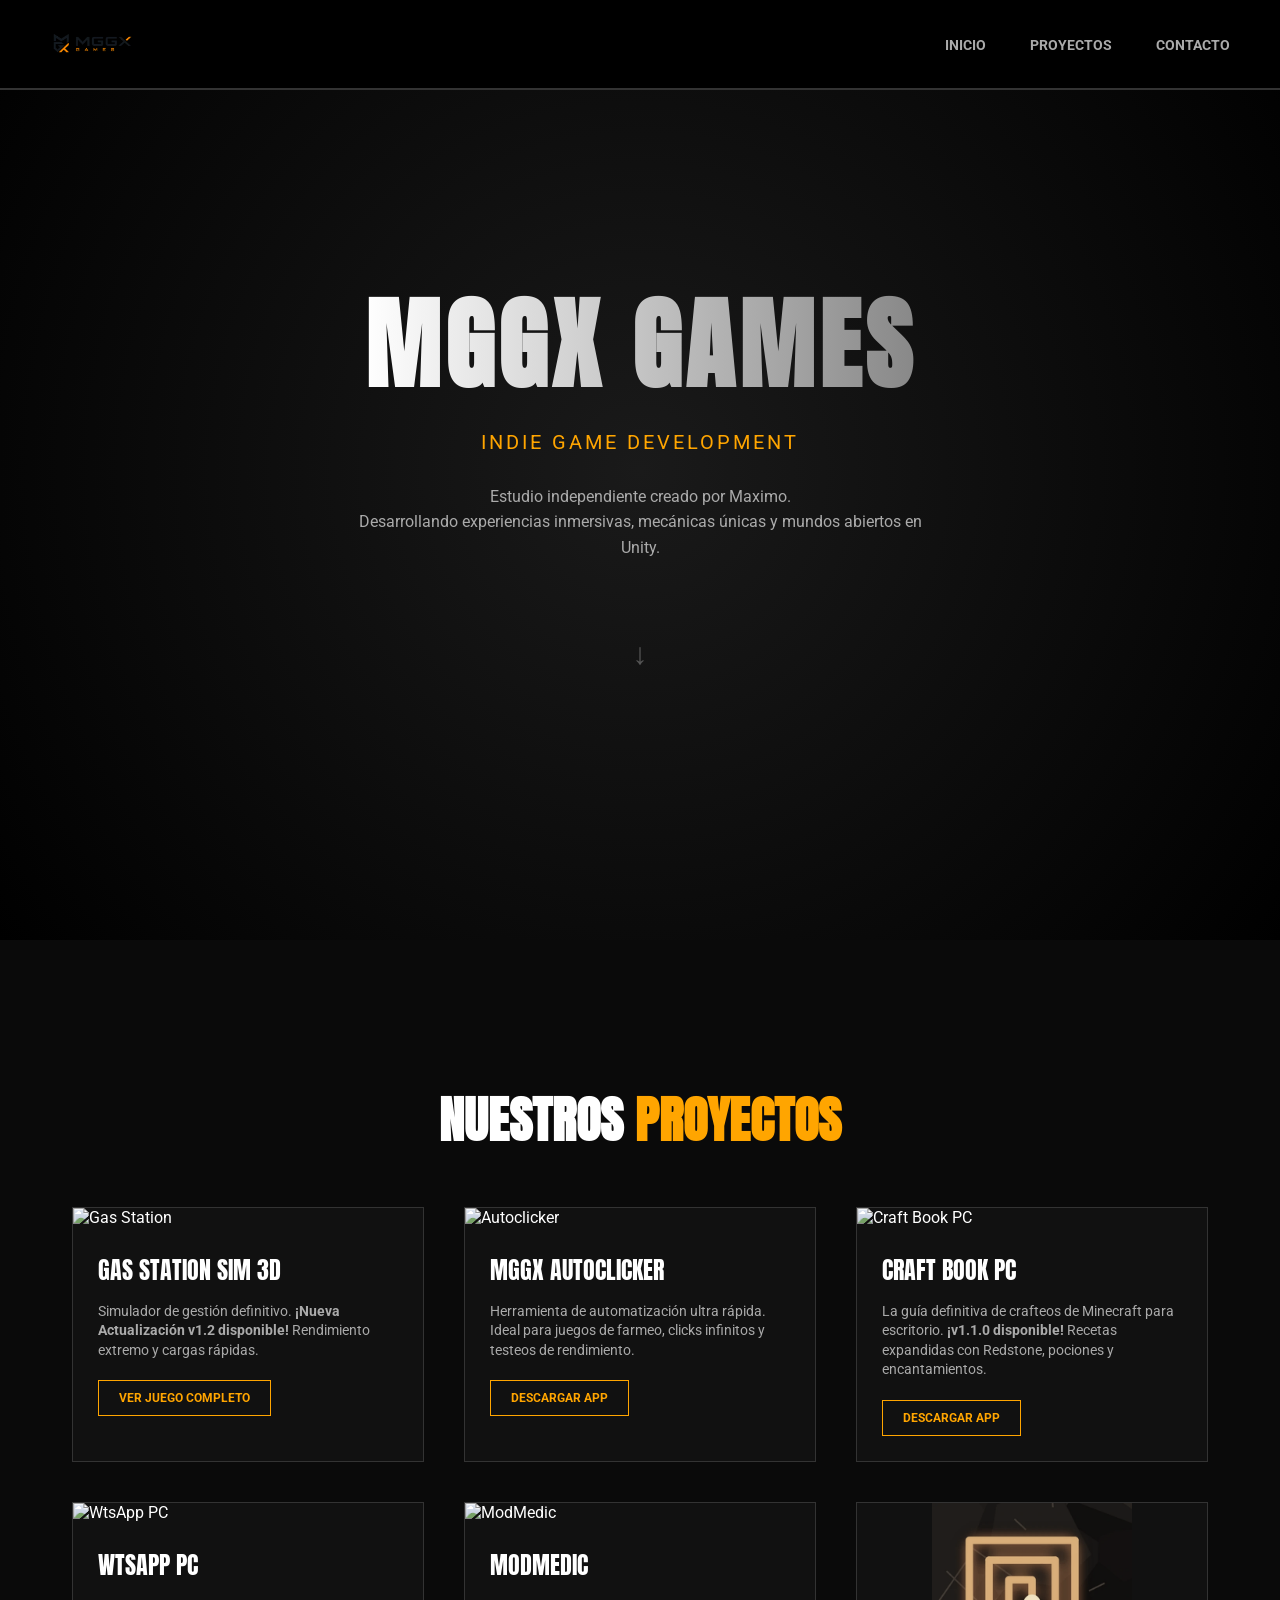
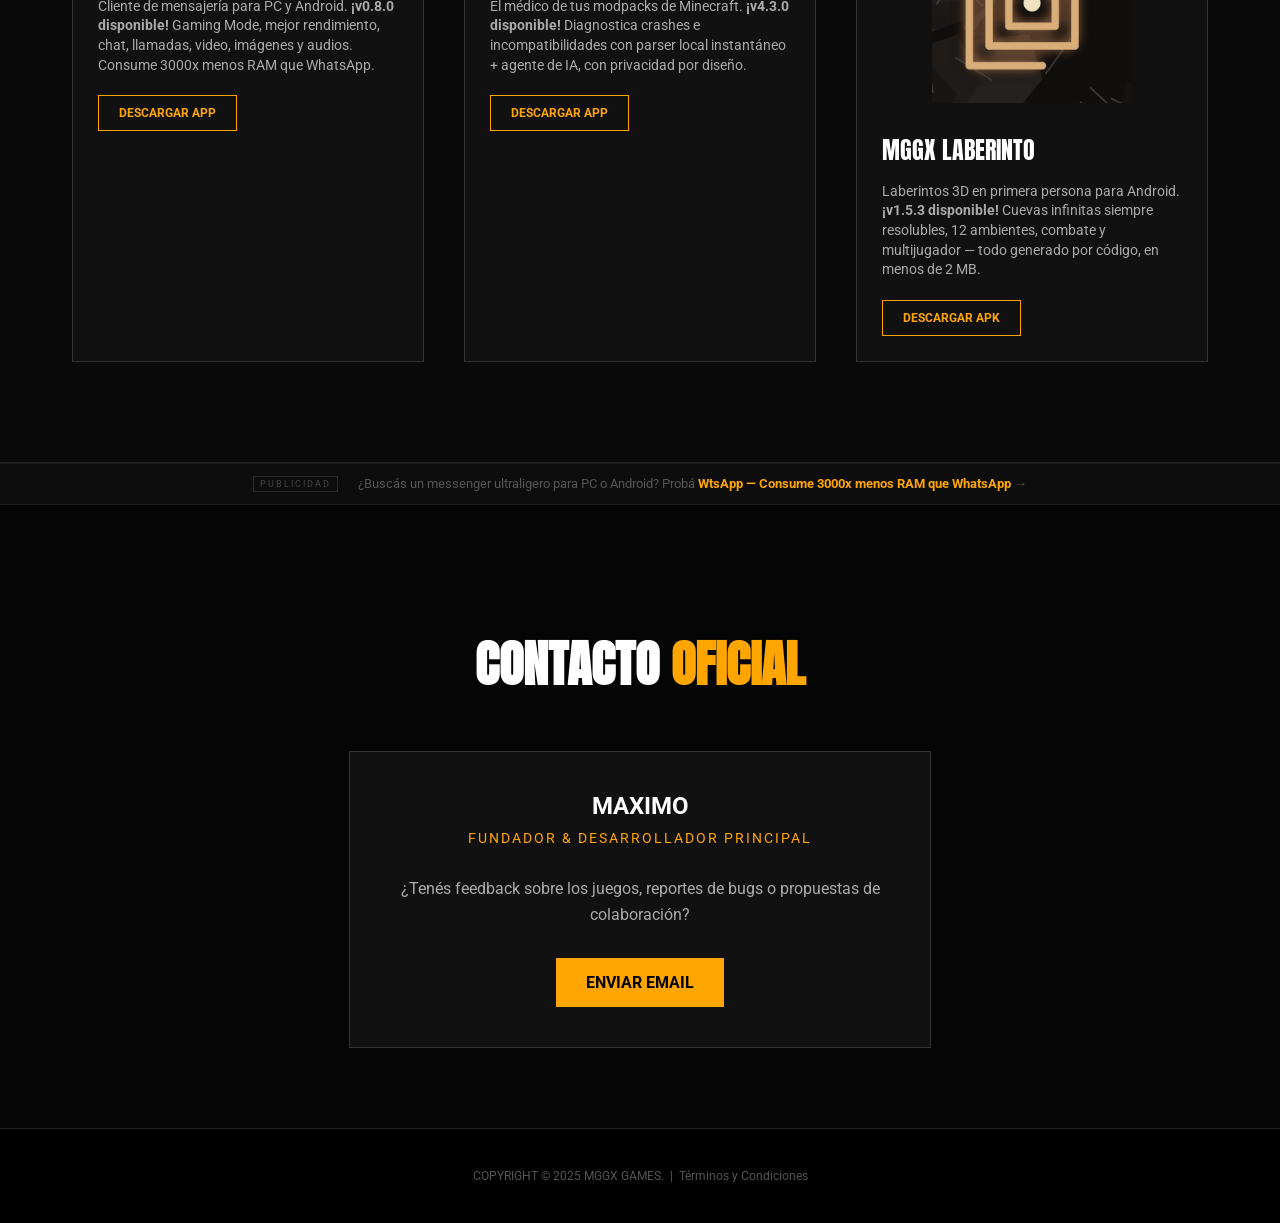
==== index.html @ ca015979 "Add MGGX Laberinto product page and fix the mobile particle cloud shape Two things, both asked for d" ====
<!DOCTYPE html>
<html lang="es">
<head>
    <meta charset="UTF-8">
    <meta name="viewport" content="width=device-width, initial-scale=1.0">
    <title>MGGX Games - Official Site</title>
    <meta name="description" content="MGGX Games: estudio indie que desarrolla Gas Station Simulator 3D, WtsApp PC, Craft Book PC, MGGX Autoclicker y ModMedic. Descargá nuestros proyectos gratis.">
    <link rel="canonical" href="https://mggx-games.xyz/">
    <meta property="og:type" content="website">
    <meta property="og:title" content="MGGX Games - Official Site">
    <meta property="og:description" content="MGGX Games: estudio indie que desarrolla Gas Station Simulator 3D, WtsApp PC, Craft Book PC, MGGX Autoclicker y ModMedic. Descargá nuestros proyectos gratis.">
    <meta property="og:url" content="https://mggx-games.xyz/">
    <meta property="og:image" content="https://mggx-games.xyz/fondo.jpg">
    <meta name="twitter:card" content="summary_large_image">
    <meta name="twitter:title" content="MGGX Games - Official Site">
    <meta name="twitter:description" content="MGGX Games: estudio indie que desarrolla Gas Station Simulator 3D, WtsApp PC, Craft Book PC, MGGX Autoclicker y ModMedic. Descargá nuestros proyectos gratis.">
    <meta name="twitter:image" content="https://mggx-games.xyz/fondo.jpg">
    <link rel="preconnect" href="https://fonts.googleapis.com">
    <link rel="preconnect" href="https://fonts.gstatic.com" crossorigin>
    <link rel="stylesheet" href="https://fonts.googleapis.com/css2?family=Anton&family=Roboto:wght@300;400;700&display=swap">
    <link rel="icon" type="image/png" href="favicon.png">
    <script async src="https://pagead2.googlesyndication.com/pagead/js/adsbygoogle.js?client=ca-pub-1616443796697385" crossorigin="anonymous"></script>
    <style>
        /* ESTILOS GENERALES */
        body, html { margin: 0; padding: 0; font-family: 'Roboto', sans-serif; background-color: #050505; color: white; scroll-behavior: smooth; }

        /* NAVBAR */
        .navbar { display: flex; justify-content: space-between; align-items: center; padding: 20px 50px; background: rgba(0, 0, 0, 0.95); position: fixed; width: 100%; top: 0; z-index: 1000; box-sizing: border-box; border-bottom: 2px solid #333; }
        .logo { font-family: 'Anton', sans-serif; font-size: 28px; letter-spacing: 2px; text-transform: uppercase; cursor: pointer; text-decoration: none; color: white; }
        .logo span { color: #FFA500; }
        .menu { margin-left: auto; }
        .menu a { color: #aaa; text-decoration: none; margin-left: 40px; font-weight: 700; font-size: 14px; text-transform: uppercase; transition: 0.3s; }
        .menu a:hover { color: #FFA500; }

        /* INTRO */
        .intro-section { height: 100vh; display: flex; flex-direction: column; align-items: center; justify-content: center; background: radial-gradient(circle, #1a1a1a 0%, #000000 100%); text-align: center; padding: 20px; position: relative; }
        #particle-canvas { position: absolute; top: 0; left: 0; width: 100%; height: 100%; z-index: 0; pointer-events: none; }
        .intro-section > *:not(#particle-canvas) { position: relative; z-index: 1; }
        /* clamp() en vez de un único breakpoint: escala de forma continua
           con el ancho real del viewport en vez de saltar en un solo
           punto fijo (768px), cubriendo también celulares muy angostos
           que antes no tenían ningún ajuste propio. */
        .mggx-title { font-family: 'Anton', sans-serif; font-size: clamp(40px, 12vw, 100px); margin: 0; background: linear-gradient(to right, #fff, #888); -webkit-background-clip: text; -webkit-text-fill-color: transparent; letter-spacing: clamp(1px, 0.6vw, 5px); overflow-wrap: break-word; }
        .mggx-subtitle { font-size: 20px; color: #FFA500; margin-top: 10px; letter-spacing: 3px; text-transform: uppercase; }
        .mggx-desc { max-width: 600px; margin-top: 30px; color: #aaa; line-height: 1.6; font-size: 16px; }
        .scroll-down { margin-top: 60px; font-size: 30px; animation: bounce 2s infinite; color: #555; cursor: pointer; text-decoration: none; display: inline-block; }
        @keyframes bounce { 0%, 20%, 50%, 80%, 100% {transform: translateY(0);} 40% {transform: translateY(-10px);} 60% {transform: translateY(-5px);} }

        /* CATALOGO */
        .games-list-section { padding: 100px 50px; background-color: #0a0a0a; min-height: 60vh; border-bottom: 1px solid #222; }
        /* "PROYECTOS" es una sola palabra sin espacios: a font-size fijo
           no tenía forma de encogerse en un celular angosto y desbordaba
           el ancho de la pantalla (el navegador no puede partir una
           palabra a la mitad salvo que se lo pidas explícitamente).
           clamp() la mantiene siempre dentro del viewport. */
        .section-header { font-family: 'Anton'; font-size: clamp(28px, 8vw, 50px); color: white; margin-bottom: 50px; text-align: center; overflow-wrap: break-word; }
        .section-header span { color: #FFA500; }
        
        .games-grid { display: flex; justify-content: center; flex-wrap: wrap; gap: 40px; }
        .game-card { width: 350px; background: #111; border: 1px solid #333; transition: transform 0.3s, border-color 0.3s; position: relative; overflow: hidden; }
        .game-card:hover { transform: translateY(-10px); border-color: #FFA500; }
        .card-img { width: 100%; height: 200px; object-fit: cover; filter: grayscale(0.5); transition: 0.3s; }
        .game-card:hover .card-img { filter: grayscale(0); }
        .card-content { padding: 25px; text-align: left; }
        .card-title { font-family: 'Anton'; font-size: 24px; margin: 0 0 10px 0; color: white; }
        .card-desc { font-size: 14px; color: #aaa; margin-bottom: 20px; line-height: 1.4; }
        .btn-card { display: inline-block; padding: 10px 20px; background: transparent; border: 1px solid #FFA500; color: #FFA500; font-weight: bold; text-decoration: none; text-transform: uppercase; font-size: 12px; transition: 0.3s; }
        .btn-card:hover { background: #FFA500; color: black; }

        /* CONTACTO */
        .contact-section { padding: 80px 20px; background: #050505; text-align: center; }
        .contact-box { max-width: 500px; margin: 0 auto; background: #111; padding: 40px; border: 1px solid #333; }
        .contact-name { font-size: 24px; font-weight: bold; color: white; margin-bottom: 10px; }
        .contact-role { color: #FFA500; font-size: 14px; text-transform: uppercase; letter-spacing: 2px; margin-bottom: 30px; }
        .contact-btn { background: #FFA500; color: black; padding: 15px 30px; text-decoration: none; font-weight: bold; display: inline-block; text-transform: uppercase; transition: 0.3s; }
        .contact-btn:hover { background: white; }

        footer { padding: 40px; text-align: center; color: #555; font-size: 12px; background: #000; border-top: 1px solid #222;}

        /* AD BANNER */
        .ad-banner { background: #0d0d0d; border-top: 1px solid #1e1e1e; border-bottom: 1px solid #1e1e1e; padding: 12px 50px; display: flex; align-items: center; justify-content: center; gap: 20px; flex-wrap: wrap; }
        .ad-label { font-size: 9px; color: #444; text-transform: uppercase; letter-spacing: 2px; border: 1px solid #2a2a2a; padding: 2px 6px; flex-shrink: 0; }
        .ad-content { font-size: 13px; color: #555; }
        .ad-content a { color: #FFA500; text-decoration: none; font-weight: bold; }
        .ad-content a:hover { color: white; }

        @media (max-width: 768px) { .navbar { padding: 20px; } .menu { display: none; } .ad-banner { padding: 12px 20px; } }
        @media (max-width: 480px) {
            .games-list-section { padding: 70px 20px; }
            .games-grid { gap: 24px; }
            .game-card { width: 100%; max-width: 400px; }
        }
    </style>
    <link rel="stylesheet" href="css/site.css">
</head>
<body>

    <nav class="navbar">
        <a href="#" class="logo" style="display: flex; align-items: center;"><img src="logo.webp" alt="MGGX Games" style="height: 48px; width: auto;"></a>
        <div class="menu">
            <a href="#inicio">Inicio</a>
            <a href="#juegos">Proyectos</a>
            <a href="#contacto">Contacto</a>
        </div>
    </nav>

    <div id="inicio" class="intro-section">
        <canvas id="particle-canvas"></canvas>
        <h1 class="mggx-title">MGGX GAMES</h1>
        <div class="mggx-subtitle">INDIE GAME DEVELOPMENT</div>
        <p class="mggx-desc">
            Estudio independiente creado por Maximo.<br>
            Desarrollando experiencias inmersivas, mecánicas únicas y mundos abiertos en Unity.
        </p>
        <a href="#juegos" class="scroll-down" aria-label="Ir a la sección de proyectos">&#x2193;</a>
    </div>

    <div id="juegos" class="games-list-section">
        <h2 class="section-header">NUESTROS <span>PROYECTOS</span></h2>
        <div class="games-grid">
            
            <div class="game-card">
                <img src="fondo.jpg" alt="Gas Station" class="card-img" loading="lazy" decoding="async">
                <div class="card-content">
                    <div class="card-title">GAS STATION SIM 3D</div>
                    <p class="card-desc">Simulador de gestión definitivo. <strong>¡Nueva Actualización v1.2 disponible!</strong> Rendimiento extremo y cargas rápidas.</p>
                    <a href="gas-station/" class="btn-card">VER JUEGO COMPLETO</a>
                </div>
            </div>

            <div class="game-card">
                <img src="autoclicker.jpg" alt="Autoclicker" class="card-img" loading="lazy" decoding="async">
                <div class="card-content">
                    <div class="card-title">MGGX AUTOCLICKER</div>
                    <p class="card-desc">Herramienta de automatización ultra rápida. Ideal para juegos de farmeo, clicks infinitos y testeos de rendimiento.</p>
                    <a href="autoclicker/" class="btn-card">DESCARGAR APP</a>
                </div>
            </div>

            <div class="game-card">
                <img src="craft-book.png" alt="Craft Book PC" class="card-img" loading="lazy" decoding="async">
                <div class="card-content">
                    <div class="card-title">CRAFT BOOK PC</div>
                    <p class="card-desc">La guía definitiva de crafteos de Minecraft para escritorio. <strong>¡v1.1.0 disponible!</strong> Recetas expandidas con Redstone, pociones y encantamientos.</p>
                    <a href="craft-book/" class="btn-card">DESCARGAR APP</a>
                </div>
            </div>

            <div class="game-card">
                <img src="wtsapp.webp" alt="WtsApp PC" class="card-img" loading="lazy" decoding="async" style="object-fit:contain; background:#111;">
                <div class="card-content">
                    <div class="card-title">WTSAPP PC</div>
                    <p class="card-desc">Cliente de mensajería para PC y Android. <strong>¡v0.8.0 disponible!</strong> Gaming Mode, mejor rendimiento, chat, llamadas, video, imágenes y audios. Consume 3000x menos RAM que WhatsApp.</p>
                    <a href="wtsapp/" class="btn-card">DESCARGAR APP</a>
                </div>
            </div>

            <div class="game-card">
                <img src="modmedic.png" alt="ModMedic" class="card-img" loading="lazy" decoding="async" style="object-fit:contain; background:#111;">
                <div class="card-content">
                    <div class="card-title">MODMEDIC</div>
                    <p class="card-desc">El médico de tus modpacks de Minecraft. <strong>¡v4.3.0 disponible!</strong> Diagnostica crashes e incompatibilidades con parser local instantáneo + agente de IA, con privacidad por diseño.</p>
                    <a href="modmedic/" class="btn-card">DESCARGAR APP</a>
                </div>
            </div>

            <div class="game-card">
                <img src="laberinto.webp" alt="MGGX Laberinto" class="card-img" loading="lazy" decoding="async" style="object-fit:contain; background:#111;">
                <div class="card-content">
                    <div class="card-title">MGGX LABERINTO</div>
                    <p class="card-desc">Laberintos 3D en primera persona para Android. <strong>¡v1.5.3 disponible!</strong> Cuevas infinitas siempre resolubles, 12 ambientes, combate y multijugador — todo generado por código, en menos de 2 MB.</p>
                    <a href="laberinto/" class="btn-card">DESCARGAR APK</a>
                </div>
            </div>

        </div>
    </div>

    <div class="ad-banner">
        <span class="ad-label">Publicidad</span>
        <span class="ad-content">¿Buscás un messenger ultraligero para PC o Android? Probá <a href="wtsapp/">WtsApp — Consume 3000x menos RAM que WhatsApp</a> →</span>
    </div>

    <div id="contacto" class="contact-section">
        <h2 class="section-header">CONTACTO <span>OFICIAL</span></h2>
        <div class="contact-box">
            <div class="contact-name">MAXIMO</div>
            <div class="contact-role">Fundador & Desarrollador Principal</div>
            <p style="color:#aaa; margin-bottom: 30px; line-height: 1.6;">
                ¿Tenés feedback sobre los juegos, reportes de bugs o propuestas de colaboración?
            </p>
            <a href="mailto:soporte@mggx-games.xyz" class="contact-btn">ENVIAR EMAIL</a>
        </div>
    </div>

    <footer>COPYRIGHT © 2025 MGGX GAMES. &nbsp;|&nbsp; <a href="terminos/" style="color:#555; text-decoration:none;">Términos y Condiciones</a></footer>

    <!-- Todo el JS de la página vive en archivos externos: la CSP de
         producción (script-src 'self', sin 'unsafe-inline') bloquea
         cualquier <script> embebido en el HTML, así que un bloque inline
         acá jamás se ejecuta en el sitio publicado. -->
    <script type="module" src="js/home-init.js"></script>
    <script type="module" src="js/motion.js"></script>
    <script type="module" src="js/admin.js"></script>
</body>
</html>
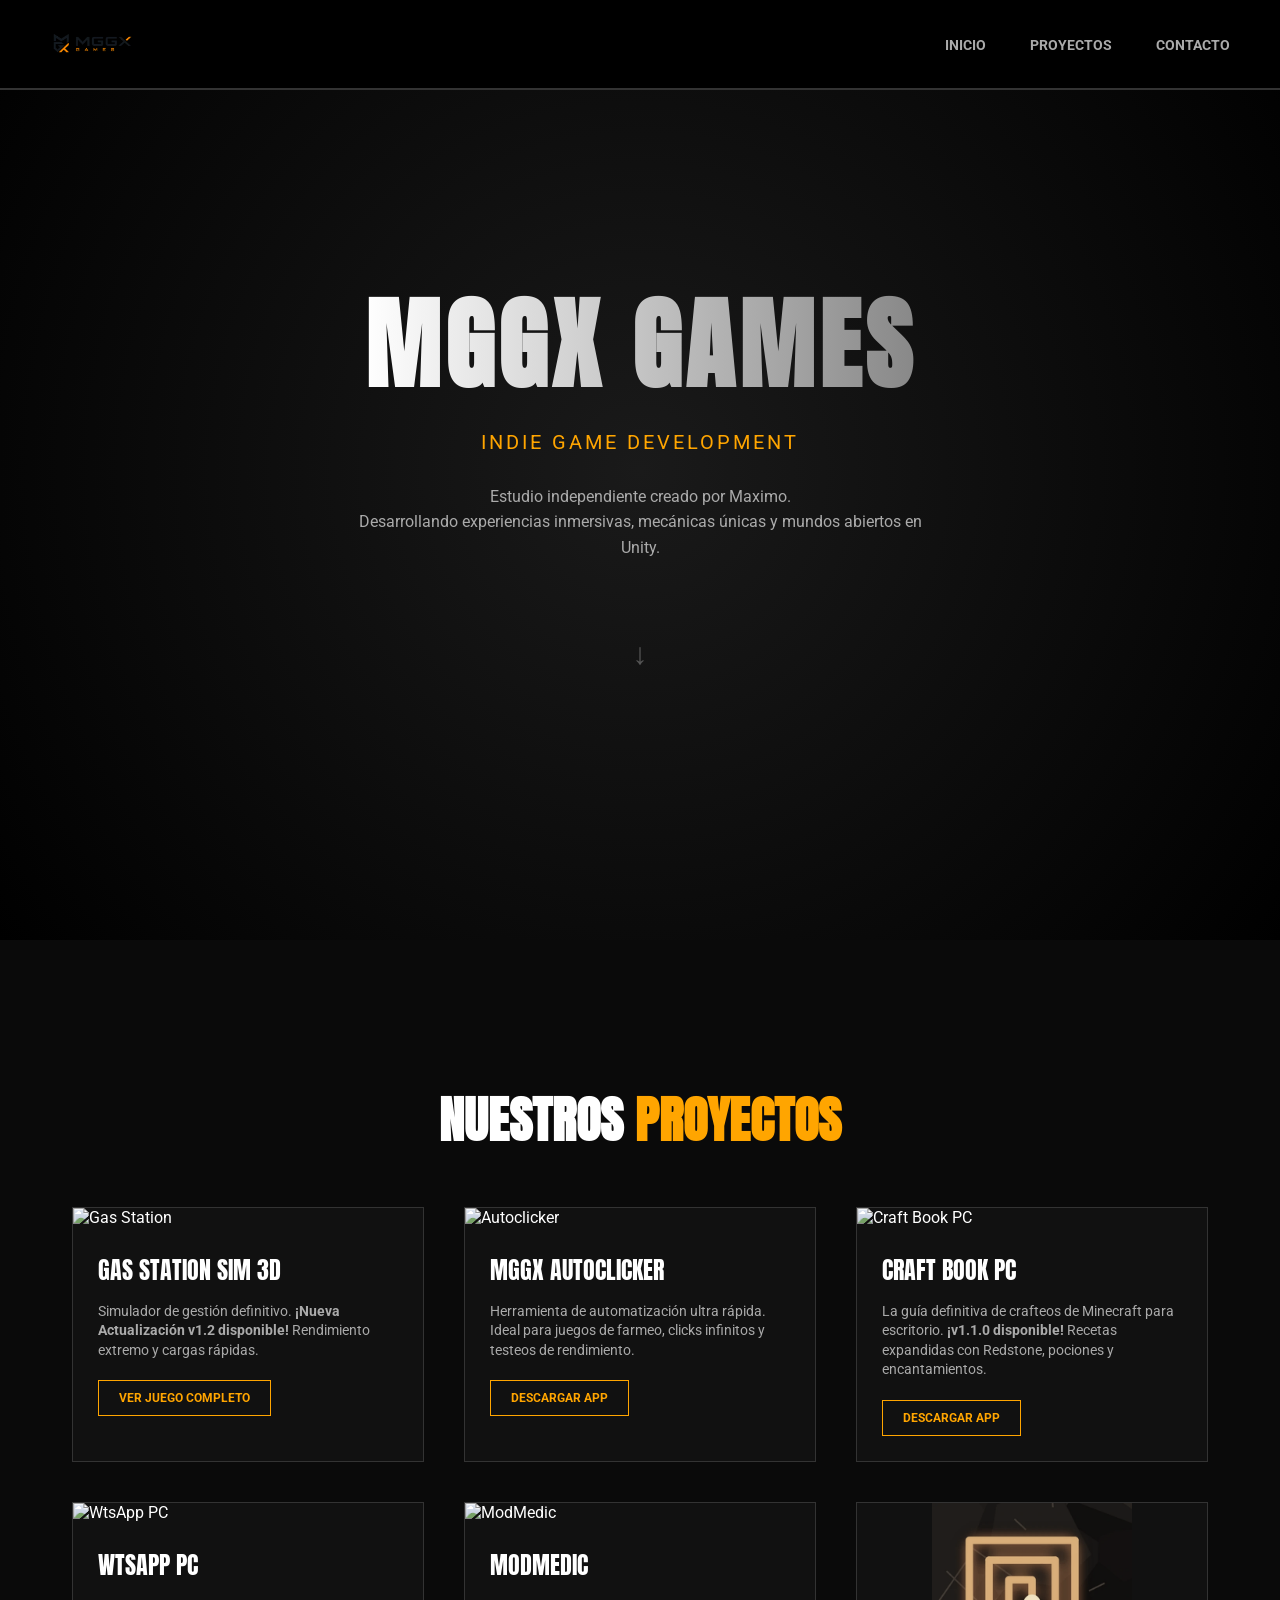
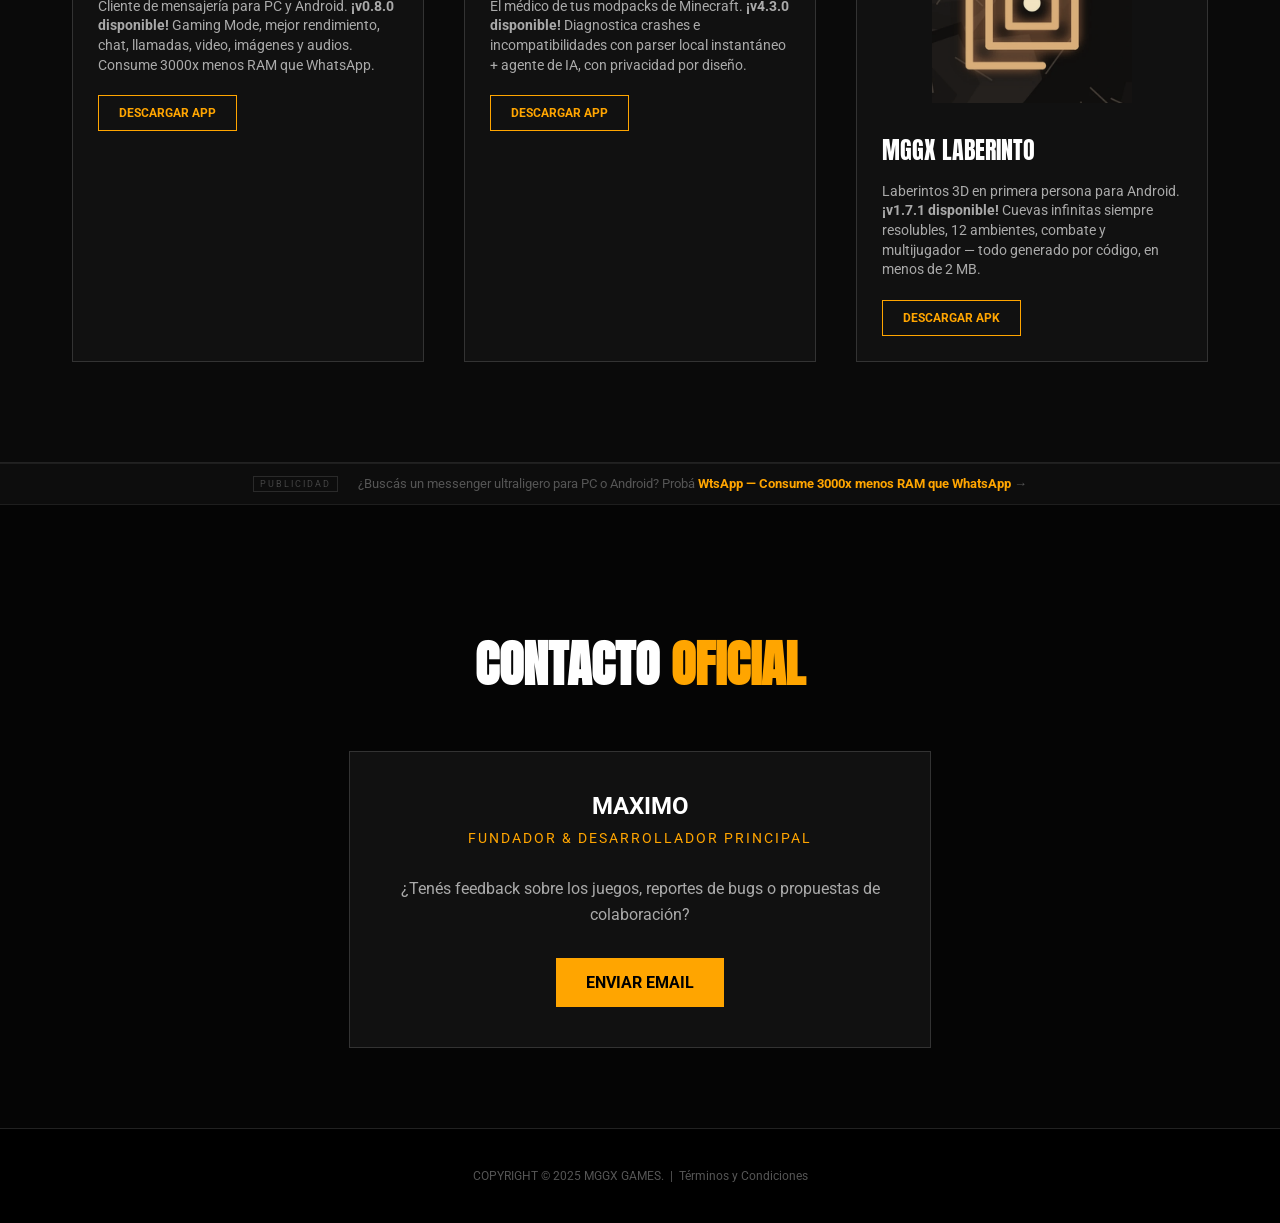
==== commit 3bb7494a: "Add latest MGGX Laberinto releases" ====
--- a/index.html
+++ b/index.html
@@ -168,7 +168,7 @@
                 <img src="laberinto.webp" alt="MGGX Laberinto" class="card-img" loading="lazy" decoding="async" style="object-fit:contain; background:#111;">
                 <div class="card-content">
                     <div class="card-title">MGGX LABERINTO</div>
-                    <p class="card-desc">Laberintos 3D en primera persona para Android. <strong>¡v1.5.3 disponible!</strong> Cuevas infinitas siempre resolubles, 12 ambientes, combate y multijugador — todo generado por código, en menos de 2 MB.</p>
+                    <p class="card-desc">Laberintos 3D en primera persona para Android. <strong>¡v1.7.1 disponible!</strong> Cuevas infinitas siempre resolubles, 12 ambientes, combate y multijugador — todo generado por código, en menos de 2 MB.</p>
                     <a href="laberinto/" class="btn-card">DESCARGAR APK</a>
                 </div>
             </div>
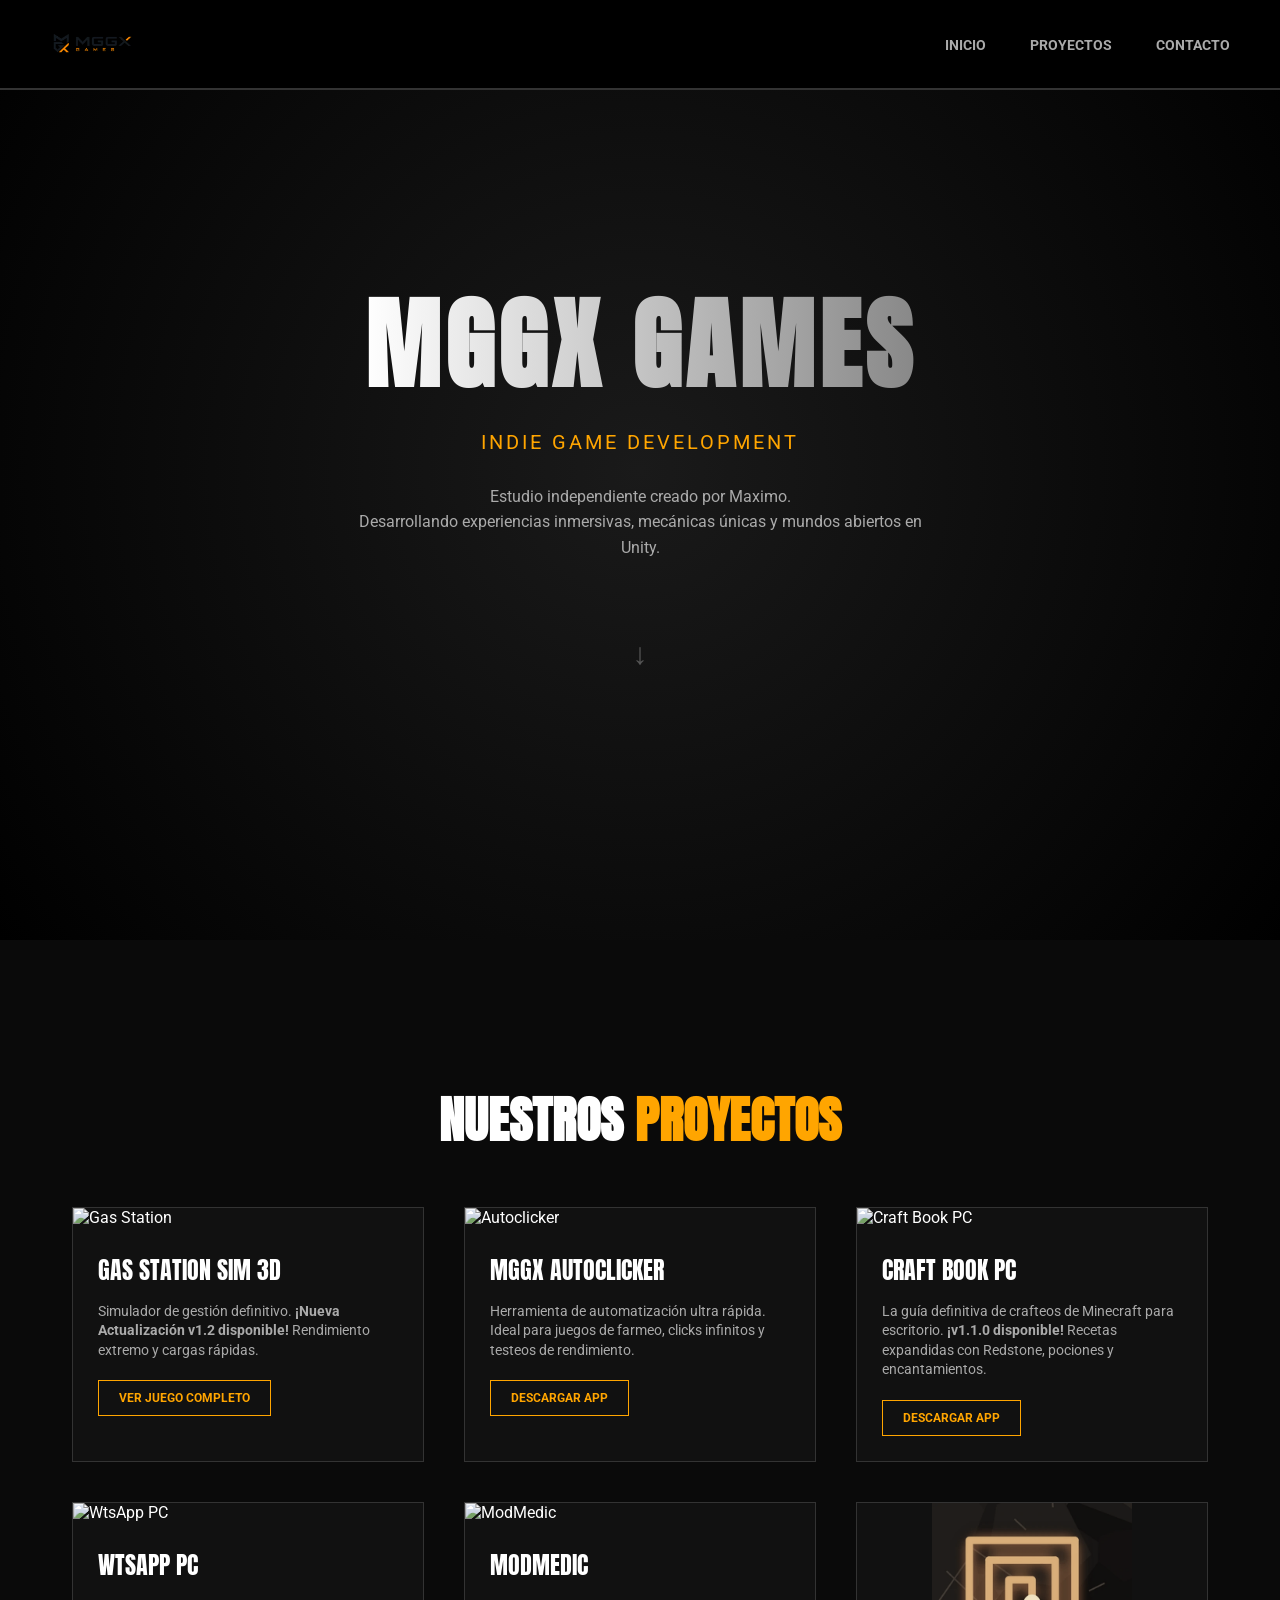
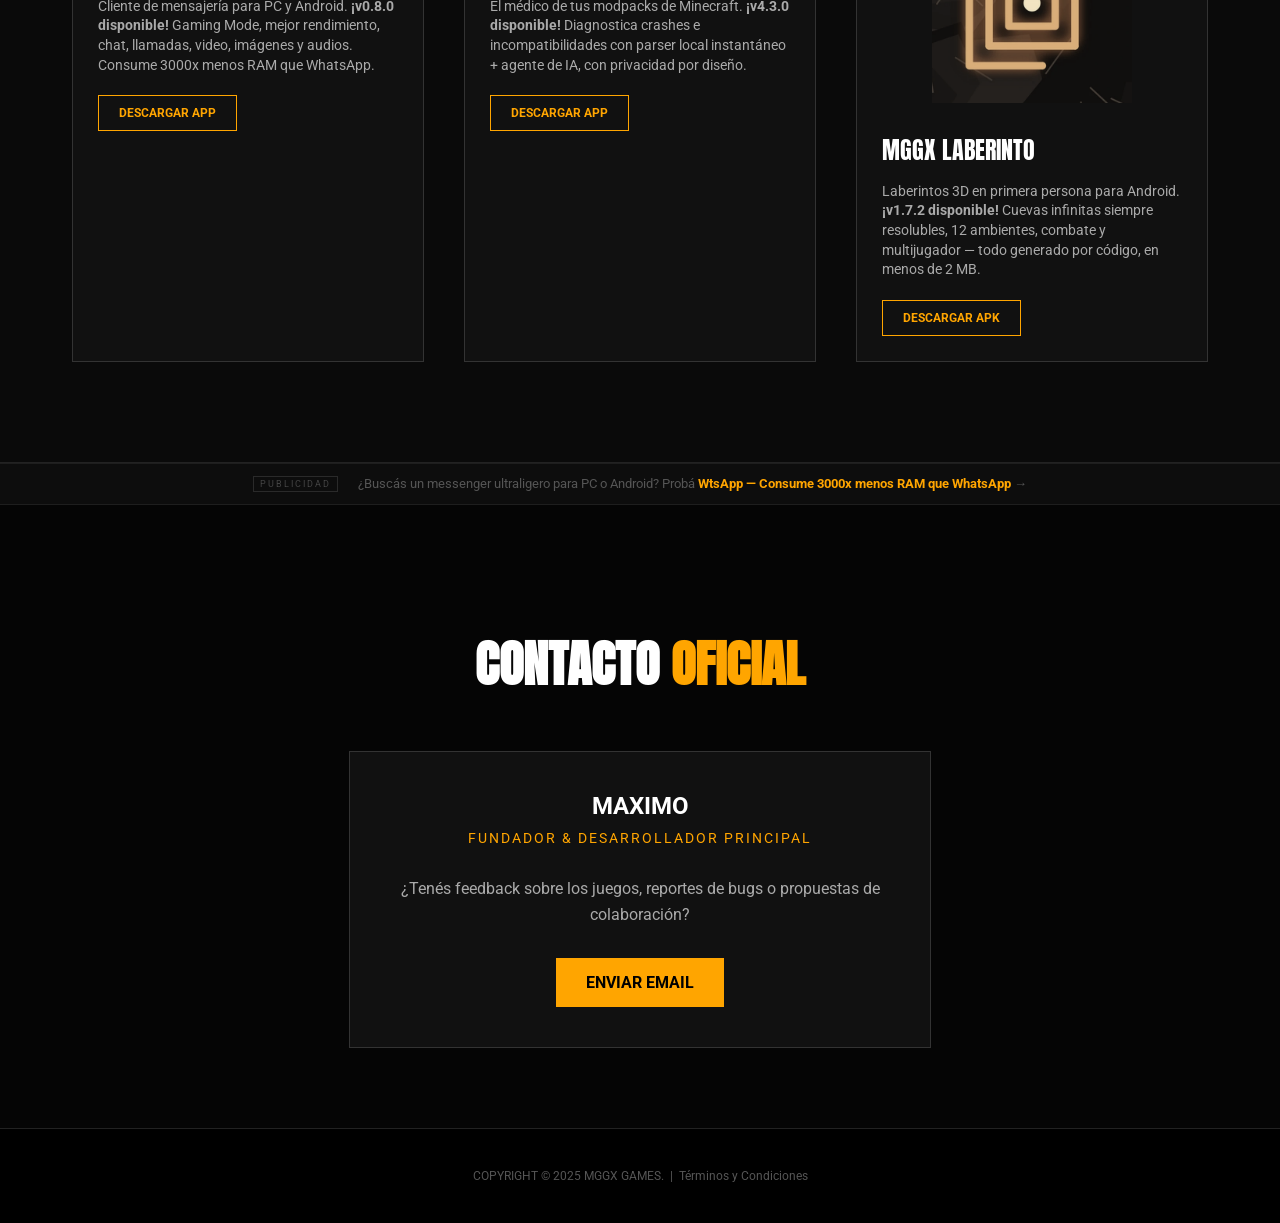
==== commit a47203d0: "Add MGGX Laberinto v1.7.2" ====
--- a/index.html
+++ b/index.html
@@ -168,7 +168,7 @@
                 <img src="laberinto.webp" alt="MGGX Laberinto" class="card-img" loading="lazy" decoding="async" style="object-fit:contain; background:#111;">
                 <div class="card-content">
                     <div class="card-title">MGGX LABERINTO</div>
-                    <p class="card-desc">Laberintos 3D en primera persona para Android. <strong>¡v1.7.1 disponible!</strong> Cuevas infinitas siempre resolubles, 12 ambientes, combate y multijugador — todo generado por código, en menos de 2 MB.</p>
+                    <p class="card-desc">Laberintos 3D en primera persona para Android. <strong>¡v1.7.2 disponible!</strong> Cuevas infinitas siempre resolubles, 12 ambientes, combate y multijugador — todo generado por código, en menos de 2 MB.</p>
                     <a href="laberinto/" class="btn-card">DESCARGAR APK</a>
                 </div>
             </div>
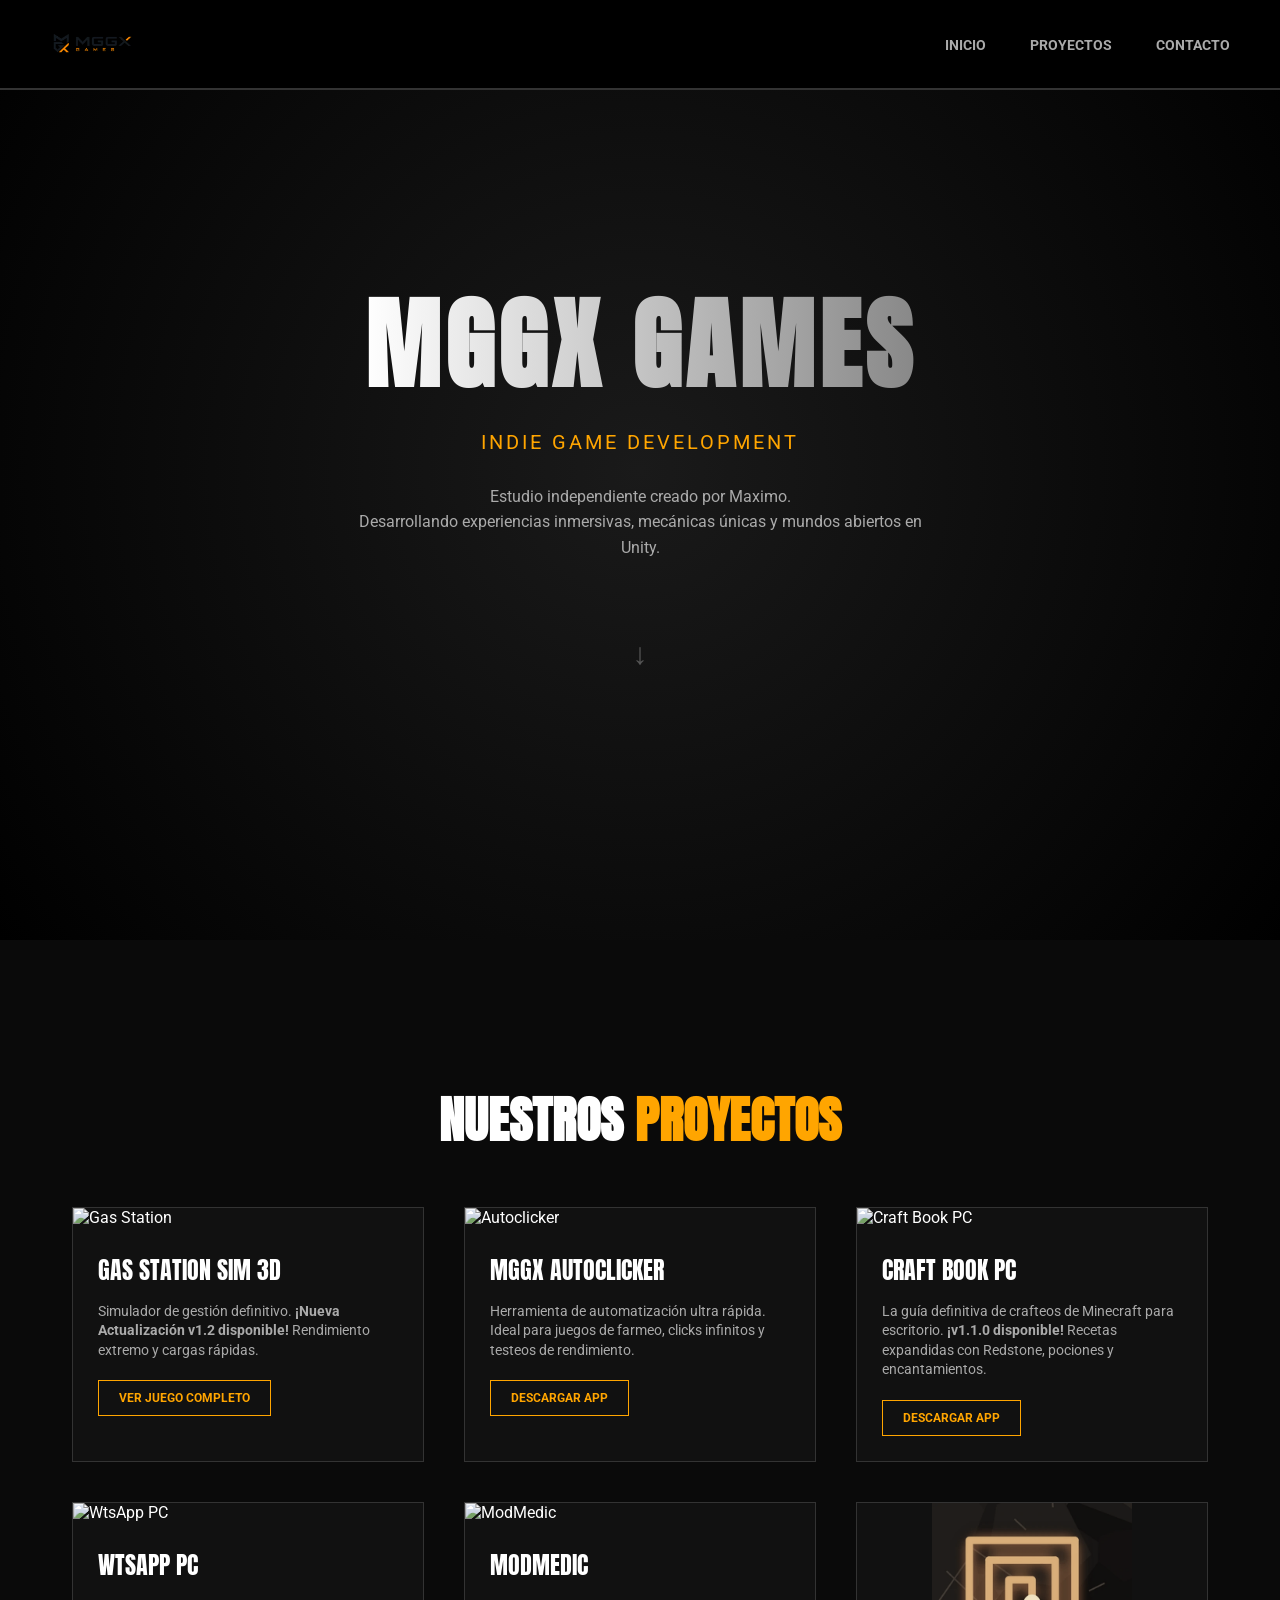
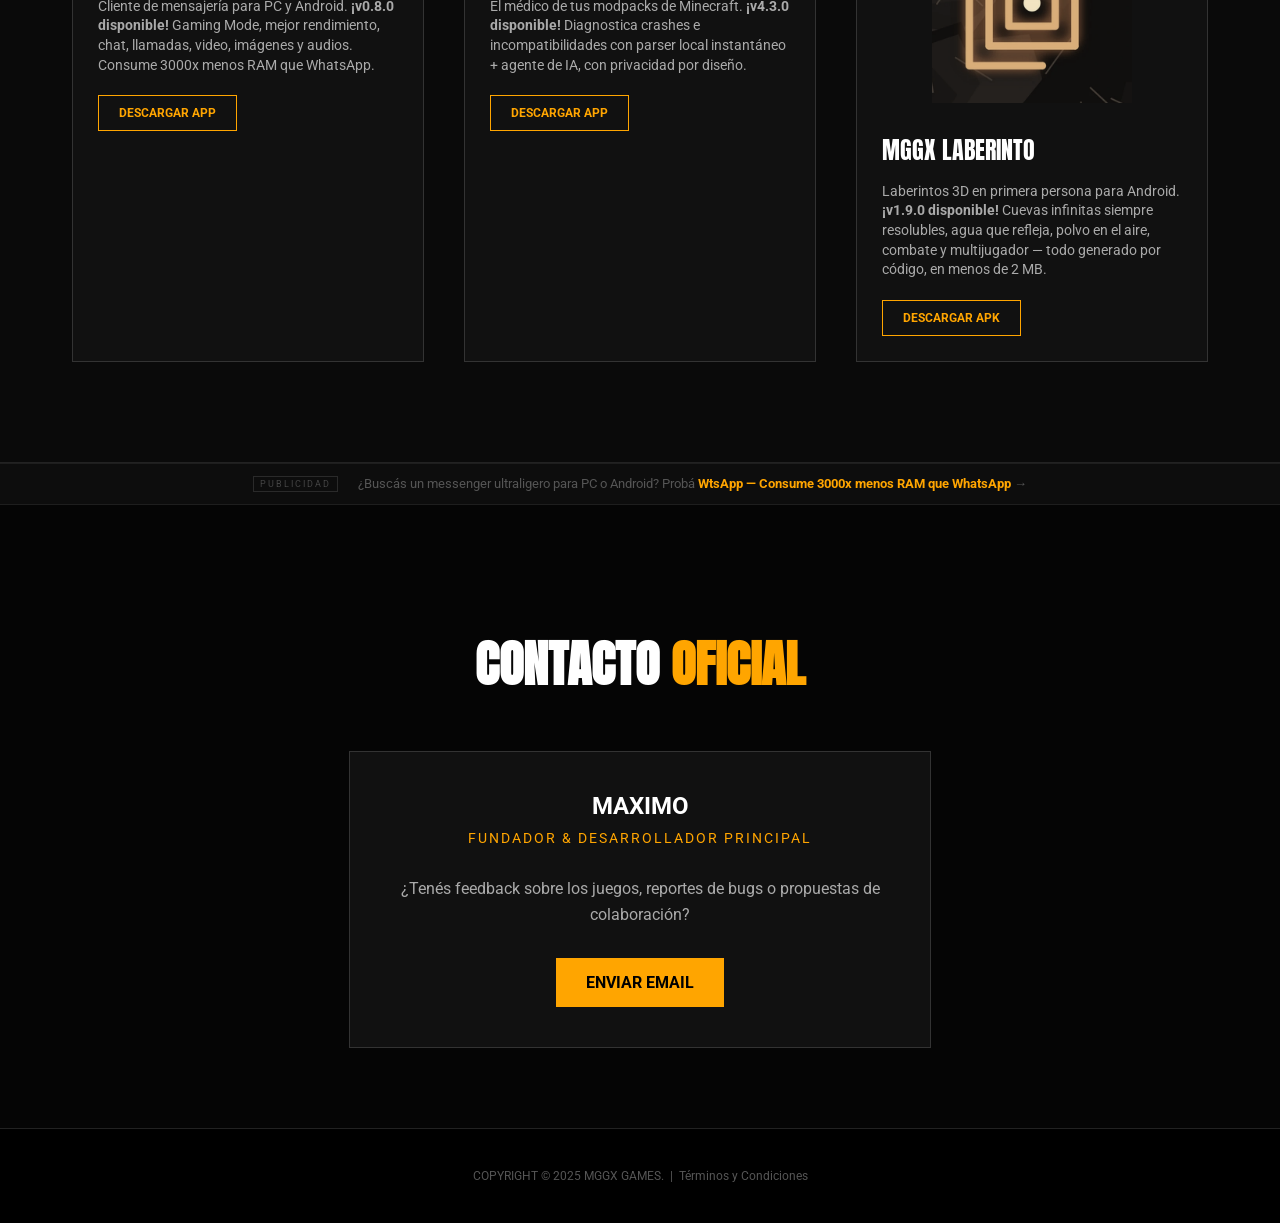
==== commit e85435ec: "Add MGGX Laberinto 1.8.0 and 1.9.0 to the catalog The game repo had 17 published releases; the site'" ====
--- a/index.html
+++ b/index.html
@@ -168,7 +168,7 @@
                 <img src="laberinto.webp" alt="MGGX Laberinto" class="card-img" loading="lazy" decoding="async" style="object-fit:contain; background:#111;">
                 <div class="card-content">
                     <div class="card-title">MGGX LABERINTO</div>
-                    <p class="card-desc">Laberintos 3D en primera persona para Android. <strong>¡v1.7.2 disponible!</strong> Cuevas infinitas siempre resolubles, 12 ambientes, combate y multijugador — todo generado por código, en menos de 2 MB.</p>
+                    <p class="card-desc">Laberintos 3D en primera persona para Android. <strong>¡v1.9.0 disponible!</strong> Cuevas infinitas siempre resolubles, agua que refleja, polvo en el aire, combate y multijugador — todo generado por código, en menos de 2 MB.</p>
                     <a href="laberinto/" class="btn-card">DESCARGAR APK</a>
                 </div>
             </div>
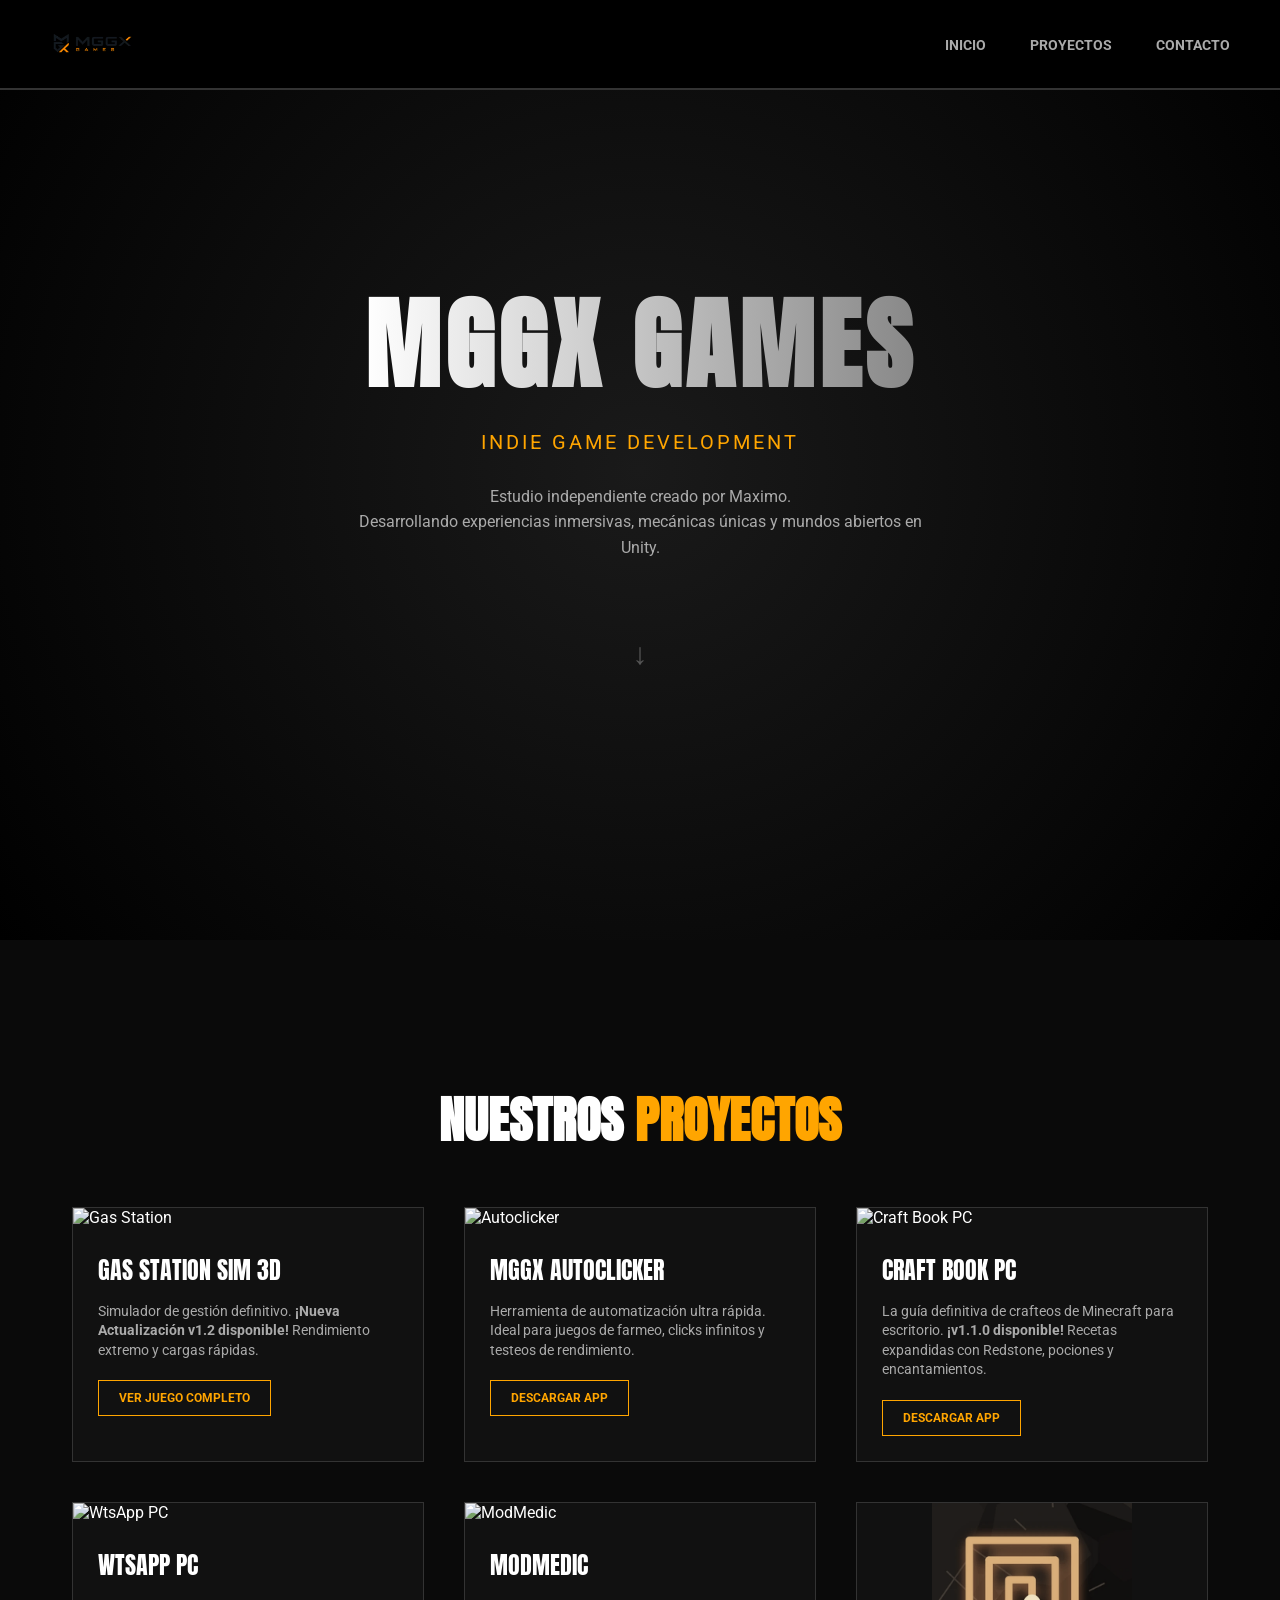
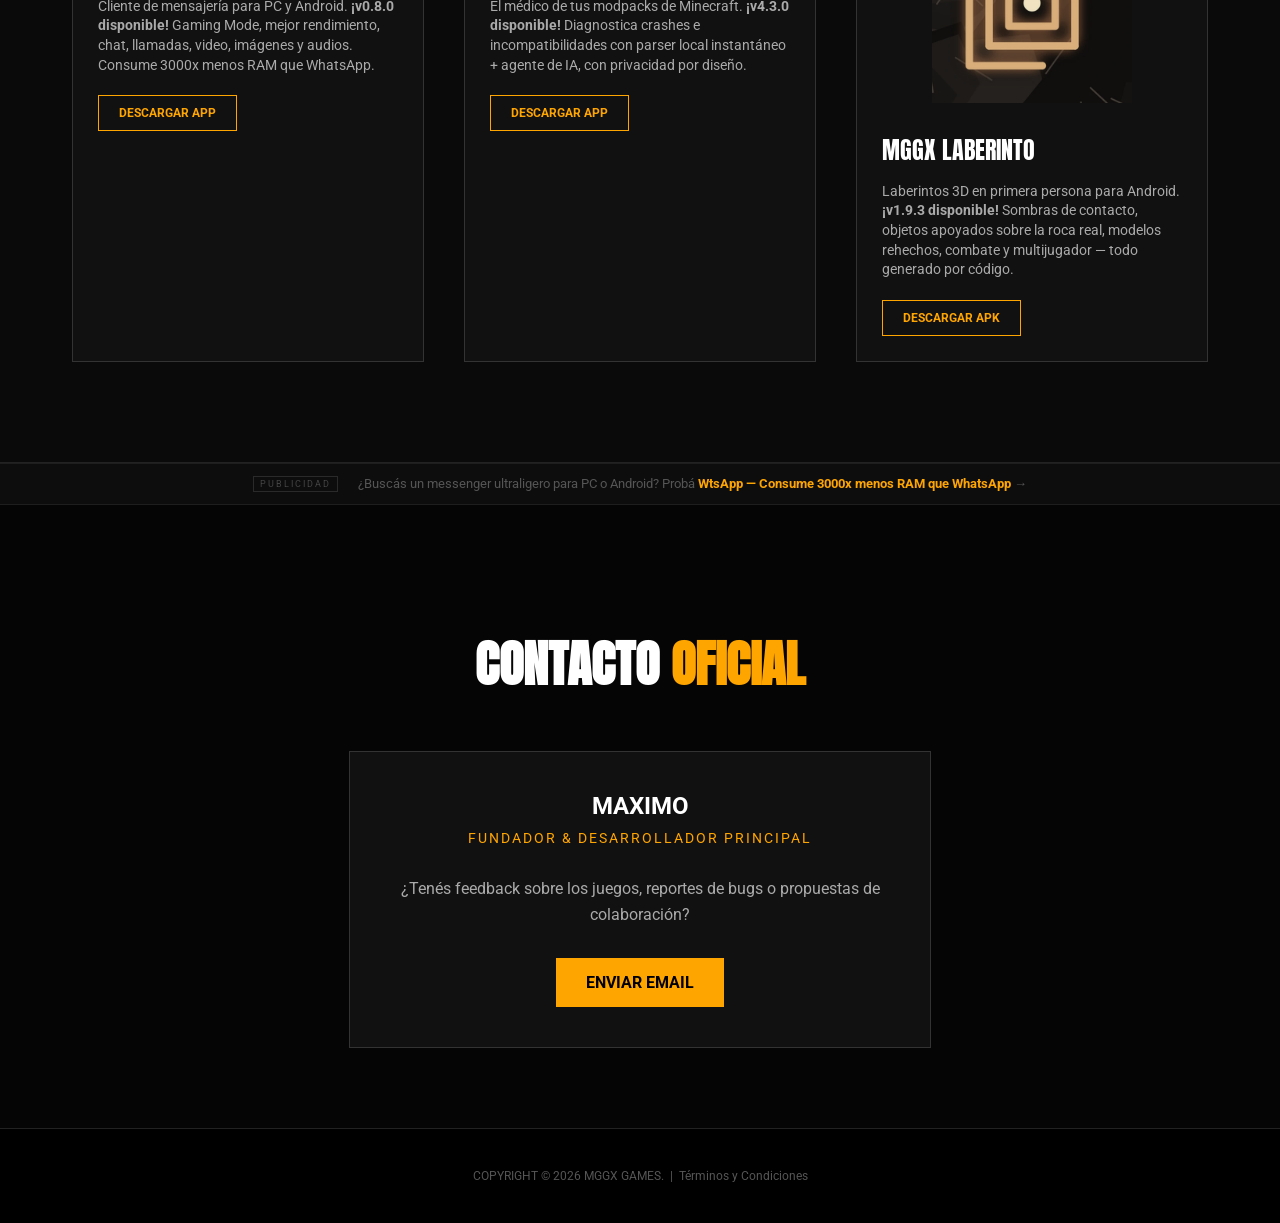
==== commit eec3ba98: "Align Laberinto pages with release 1.9.3" ====
--- a/index.html
+++ b/index.html
@@ -168,7 +168,7 @@
                 <img src="laberinto.webp" alt="MGGX Laberinto" class="card-img" loading="lazy" decoding="async" style="object-fit:contain; background:#111;">
                 <div class="card-content">
                     <div class="card-title">MGGX LABERINTO</div>
-                    <p class="card-desc">Laberintos 3D en primera persona para Android. <strong>¡v1.9.0 disponible!</strong> Cuevas infinitas siempre resolubles, agua que refleja, polvo en el aire, combate y multijugador — todo generado por código, en menos de 2 MB.</p>
+                    <p class="card-desc">Laberintos 3D en primera persona para Android. <strong>¡v1.9.3 disponible!</strong> Sombras de contacto, objetos apoyados sobre la roca real, modelos rehechos, combate y multijugador — todo generado por código.</p>
                     <a href="laberinto/" class="btn-card">DESCARGAR APK</a>
                 </div>
             </div>
@@ -193,7 +193,7 @@
         </div>
     </div>
 
-    <footer>COPYRIGHT © 2025 MGGX GAMES. &nbsp;|&nbsp; <a href="terminos/" style="color:#555; text-decoration:none;">Términos y Condiciones</a></footer>
+    <footer>COPYRIGHT © 2026 MGGX GAMES. &nbsp;|&nbsp; <a href="terminos/" style="color:#555; text-decoration:none;">Términos y Condiciones</a></footer>
 
     <!-- Todo el JS de la página vive en archivos externos: la CSP de
          producción (script-src 'self', sin 'unsafe-inline') bloquea
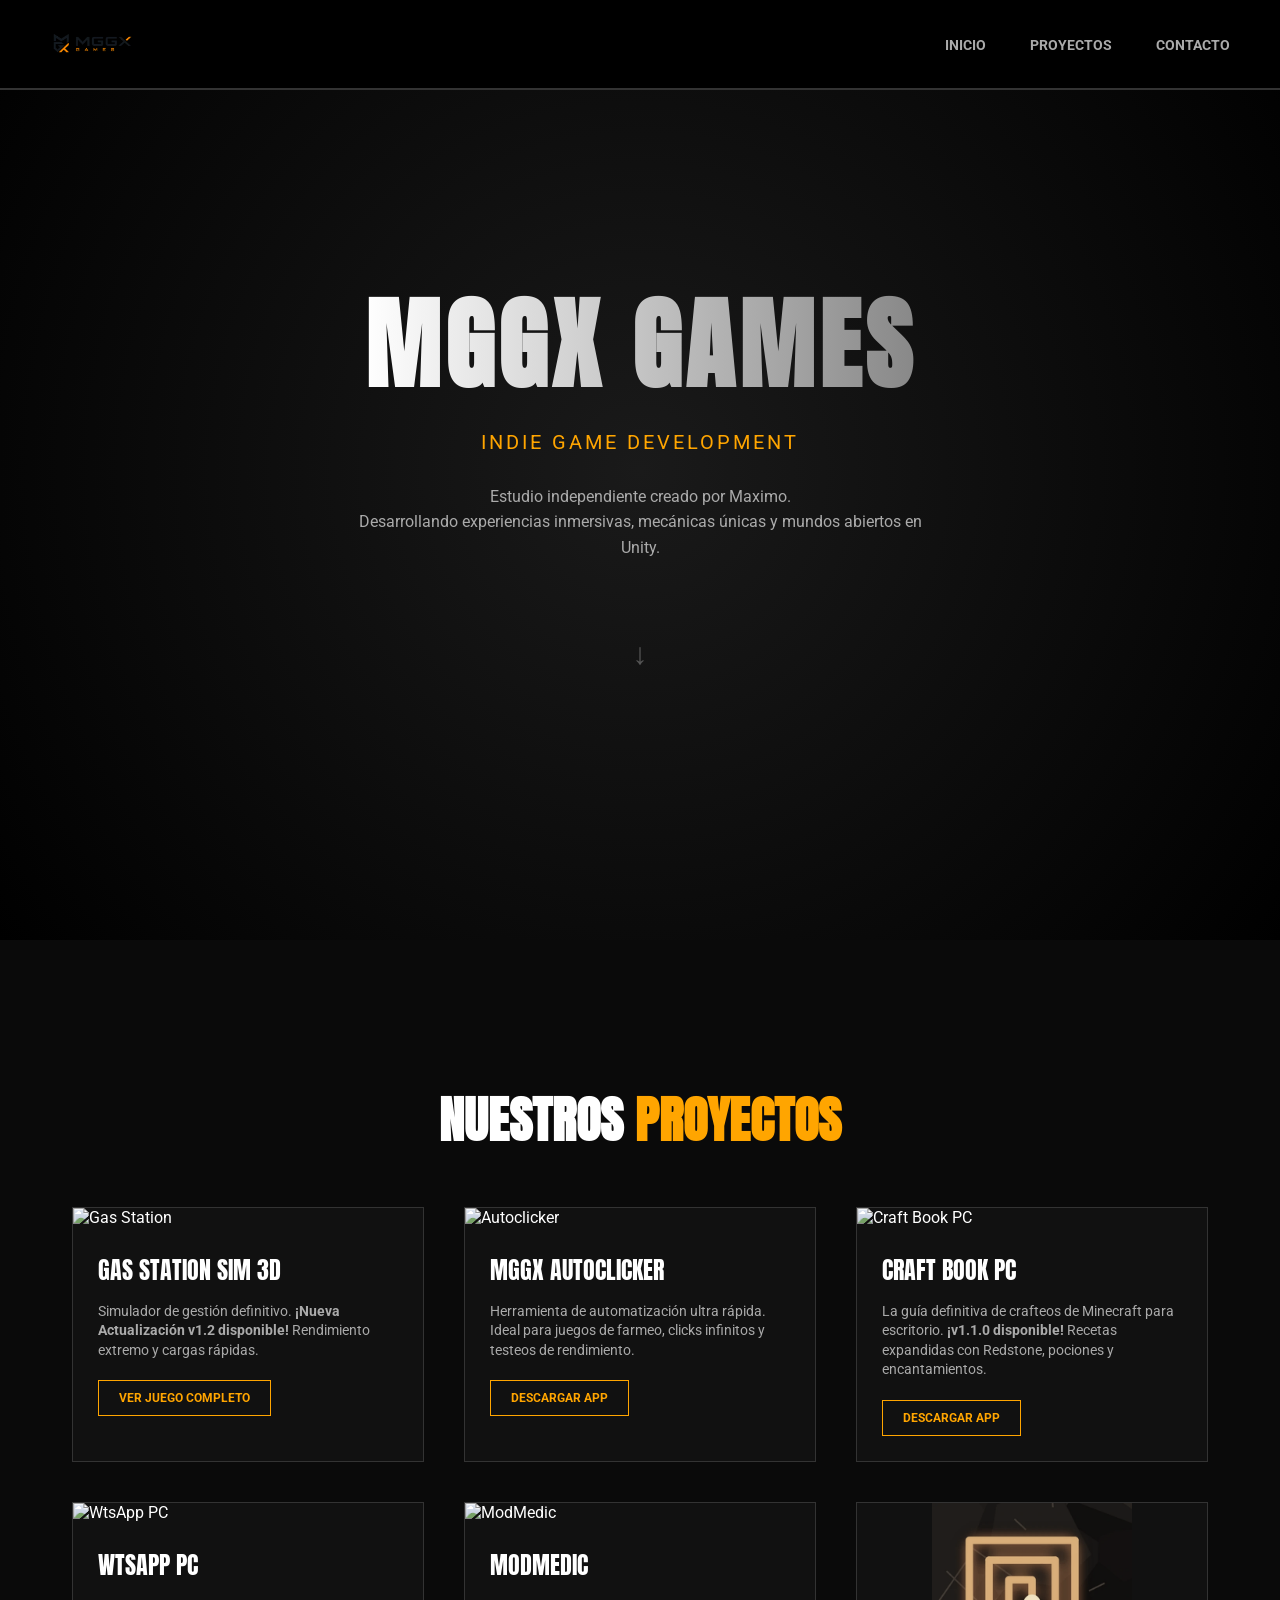
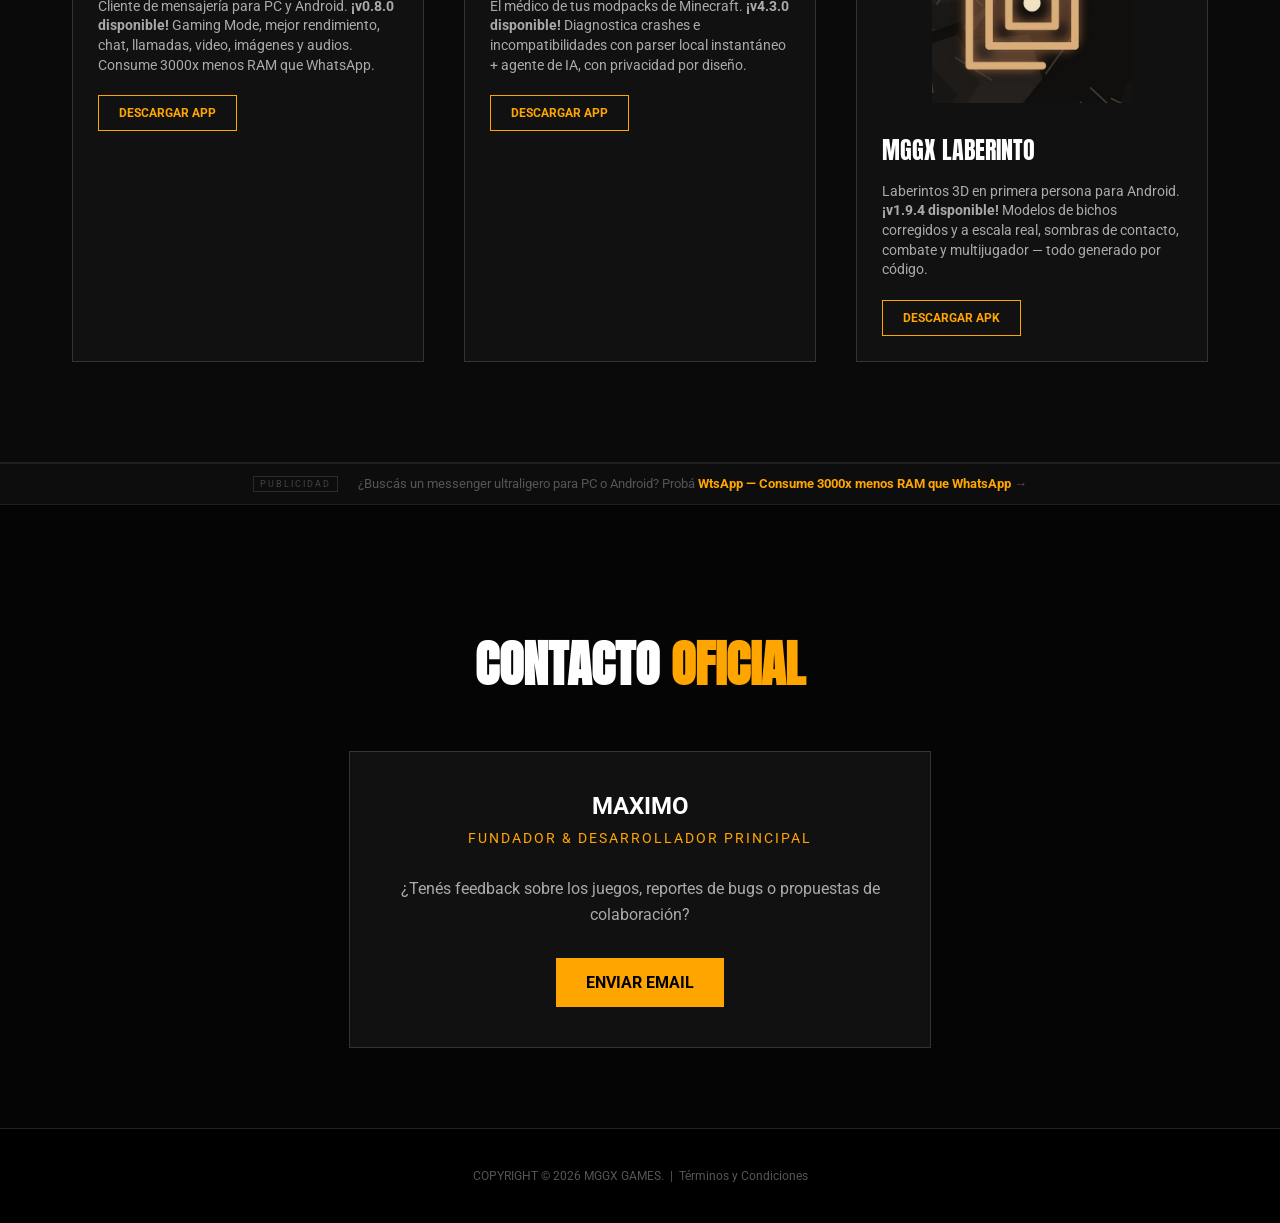
==== commit 9047b3a0: "Add MGGX Laberinto 1.9.4 to the catalog The game repo had a 22nd release ("Mirarles la Cara") the ca" ====
--- a/index.html
+++ b/index.html
@@ -168,7 +168,7 @@
                 <img src="laberinto.webp" alt="MGGX Laberinto" class="card-img" loading="lazy" decoding="async" style="object-fit:contain; background:#111;">
                 <div class="card-content">
                     <div class="card-title">MGGX LABERINTO</div>
-                    <p class="card-desc">Laberintos 3D en primera persona para Android. <strong>¡v1.9.3 disponible!</strong> Sombras de contacto, objetos apoyados sobre la roca real, modelos rehechos, combate y multijugador — todo generado por código.</p>
+                    <p class="card-desc">Laberintos 3D en primera persona para Android. <strong>¡v1.9.4 disponible!</strong> Modelos de bichos corregidos y a escala real, sombras de contacto, combate y multijugador — todo generado por código.</p>
                     <a href="laberinto/" class="btn-card">DESCARGAR APK</a>
                 </div>
             </div>
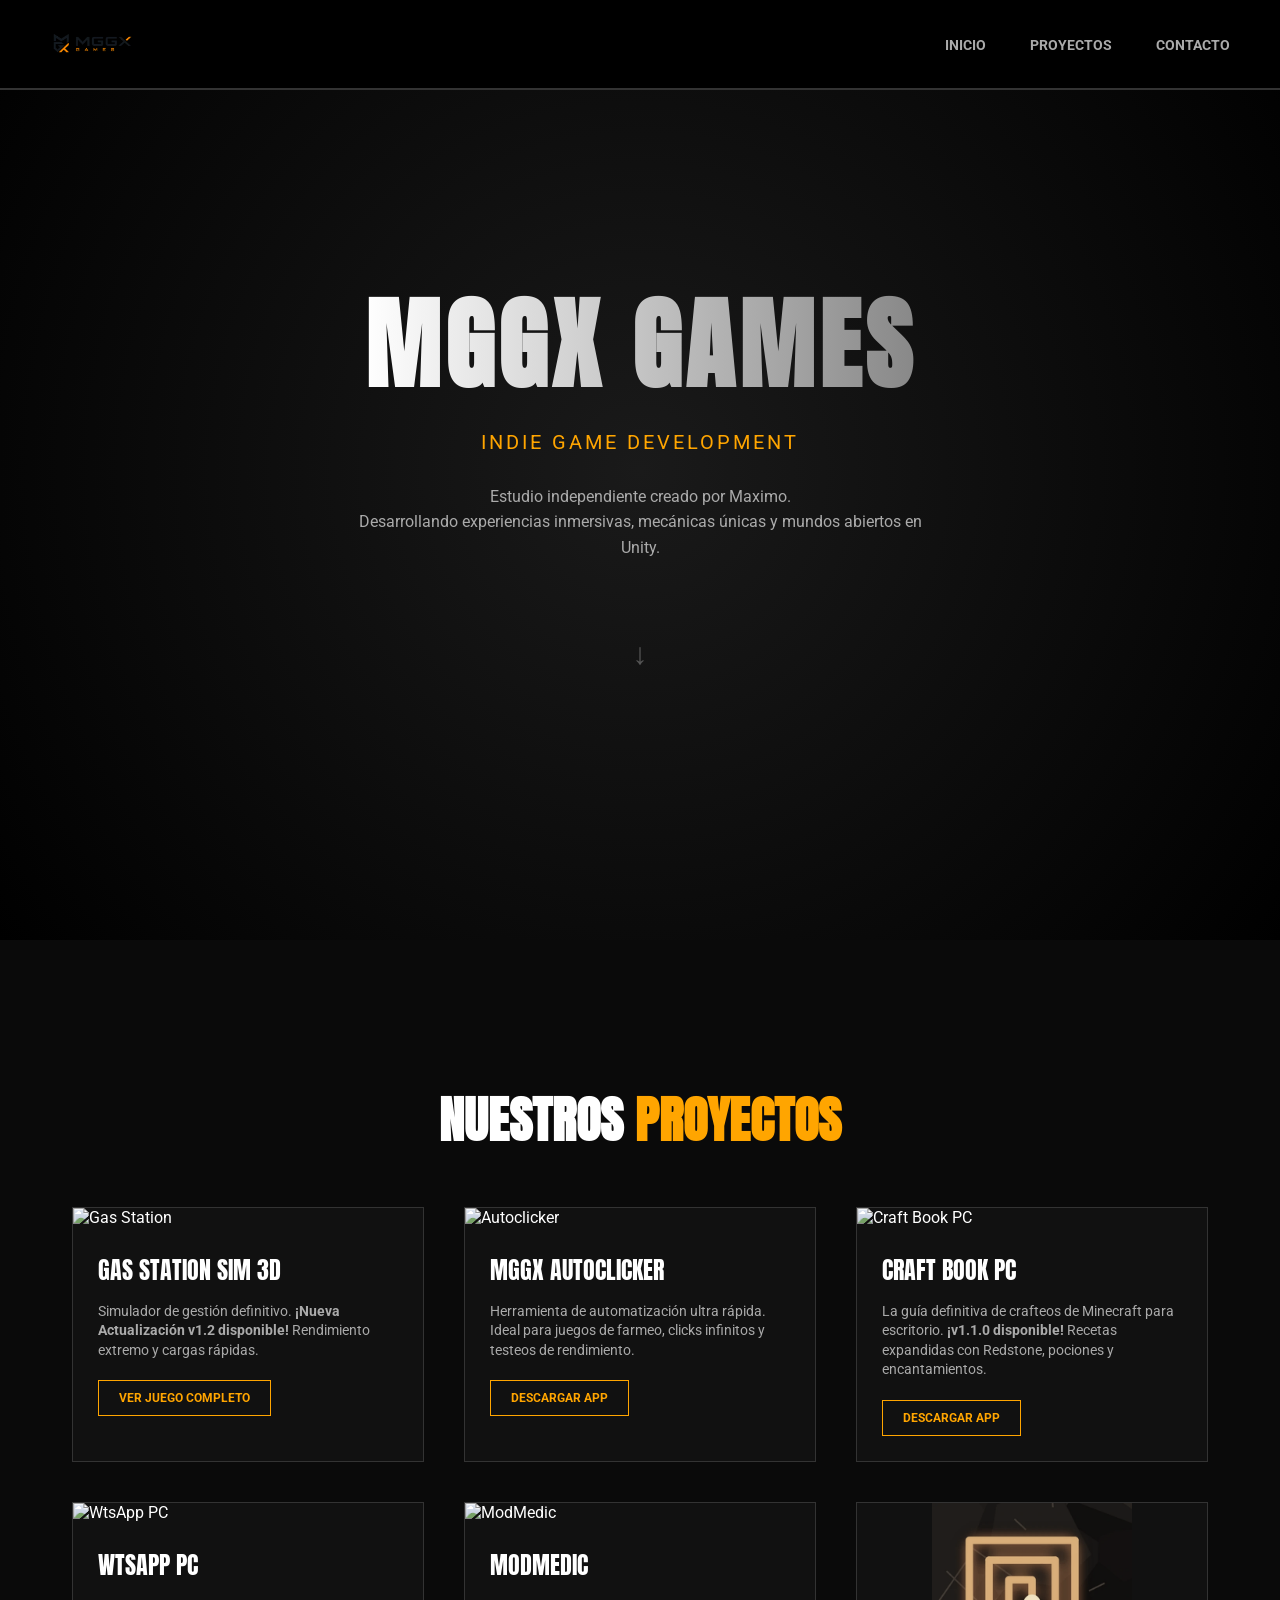
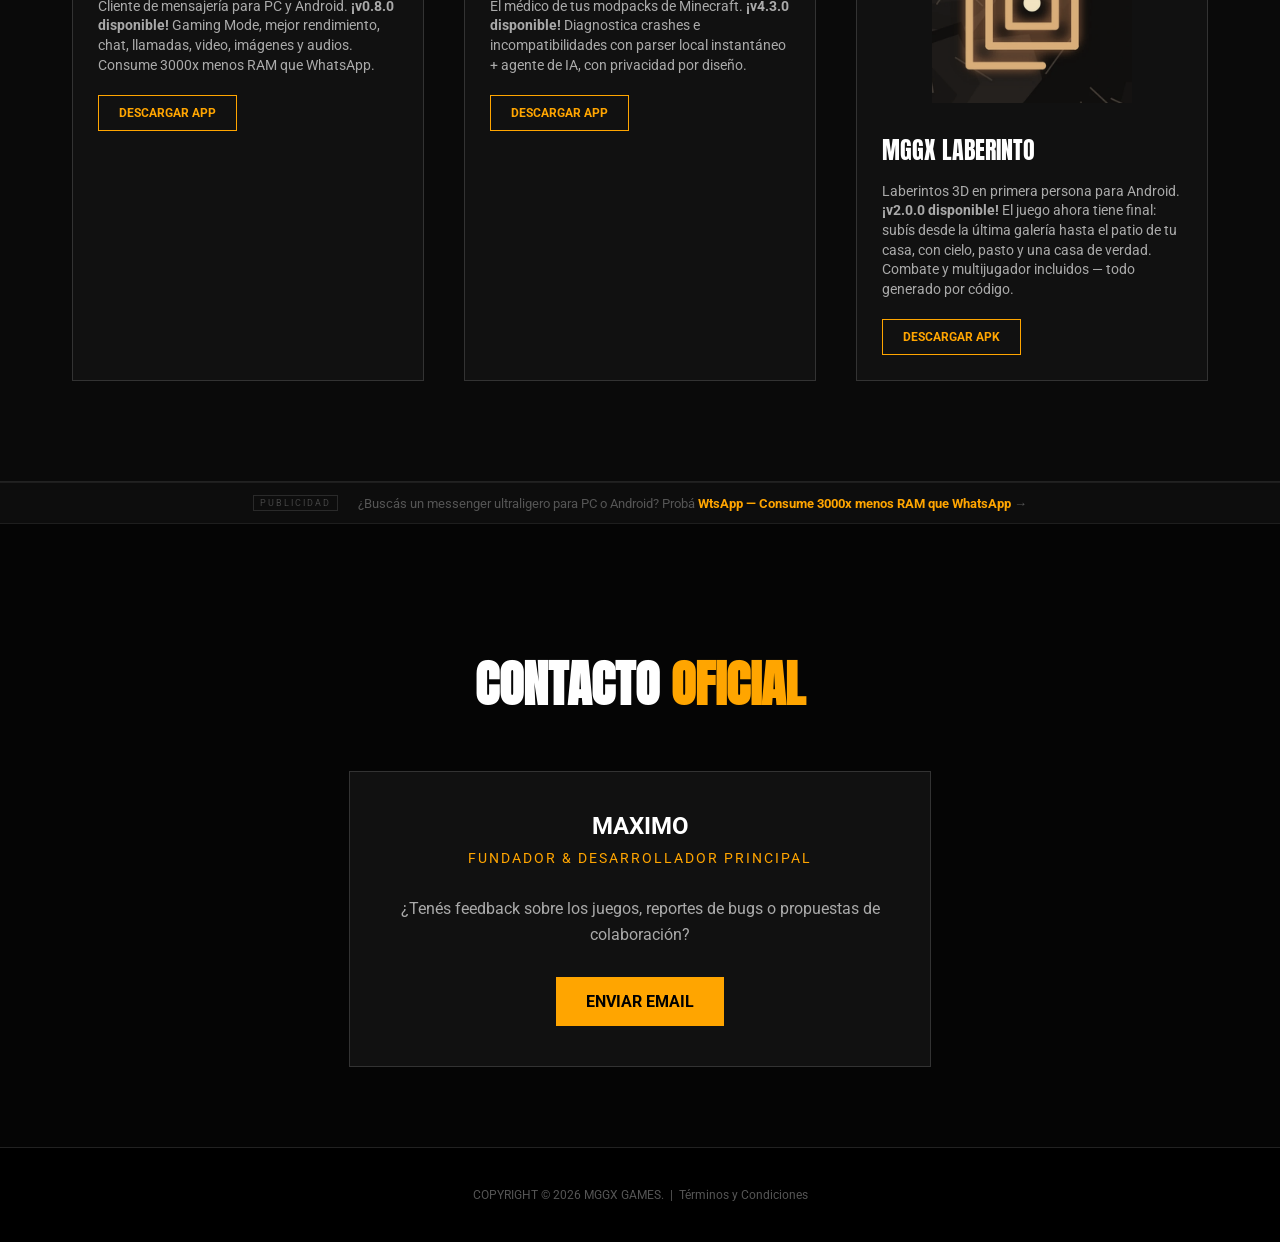
==== commit 071d5011: "Add MGGX Laberinto 1.9.5 and 2.0.0 to the catalog Two more releases landed on the game repo since th" ====
--- a/index.html
+++ b/index.html
@@ -168,7 +168,7 @@
                 <img src="laberinto.webp" alt="MGGX Laberinto" class="card-img" loading="lazy" decoding="async" style="object-fit:contain; background:#111;">
                 <div class="card-content">
                     <div class="card-title">MGGX LABERINTO</div>
-                    <p class="card-desc">Laberintos 3D en primera persona para Android. <strong>¡v1.9.4 disponible!</strong> Modelos de bichos corregidos y a escala real, sombras de contacto, combate y multijugador — todo generado por código.</p>
+                    <p class="card-desc">Laberintos 3D en primera persona para Android. <strong>¡v2.0.0 disponible!</strong> El juego ahora tiene final: subís desde la última galería hasta el patio de tu casa, con cielo, pasto y una casa de verdad. Combate y multijugador incluidos — todo generado por código.</p>
                     <a href="laberinto/" class="btn-card">DESCARGAR APK</a>
                 </div>
             </div>
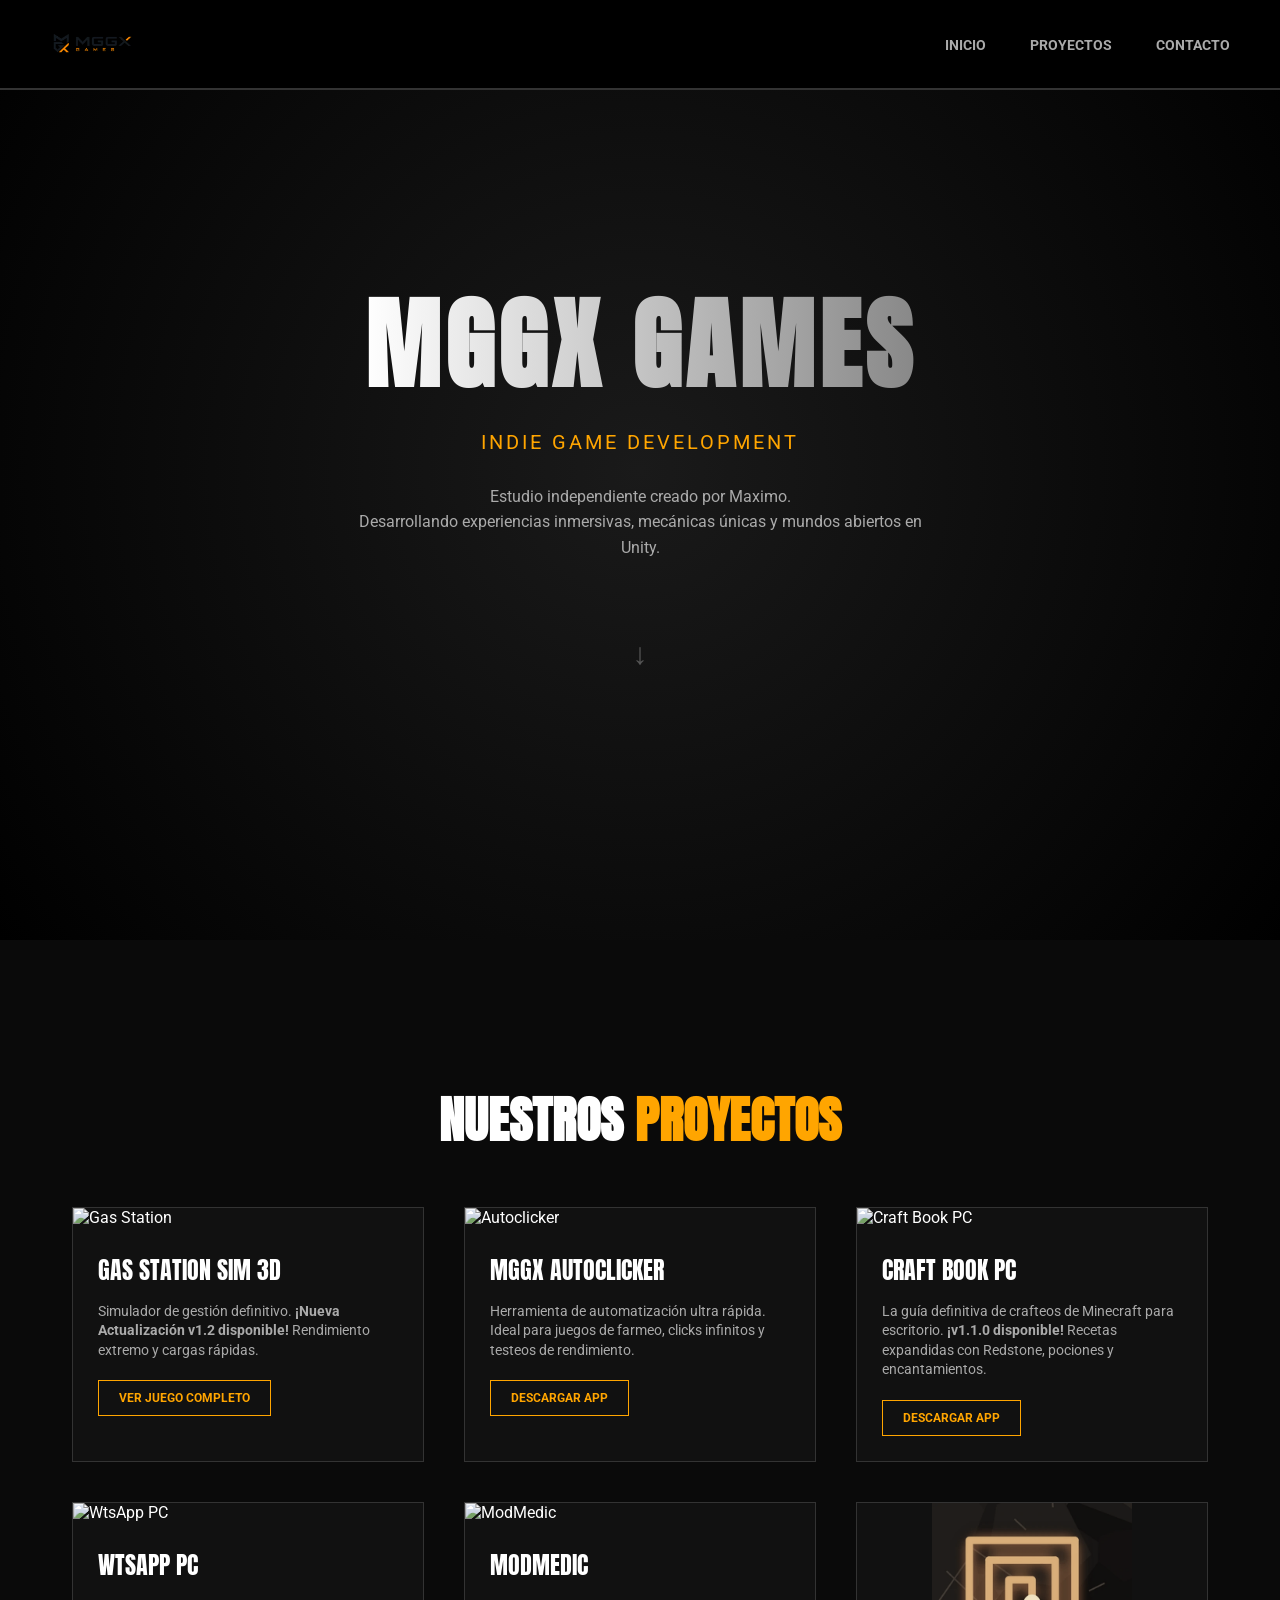
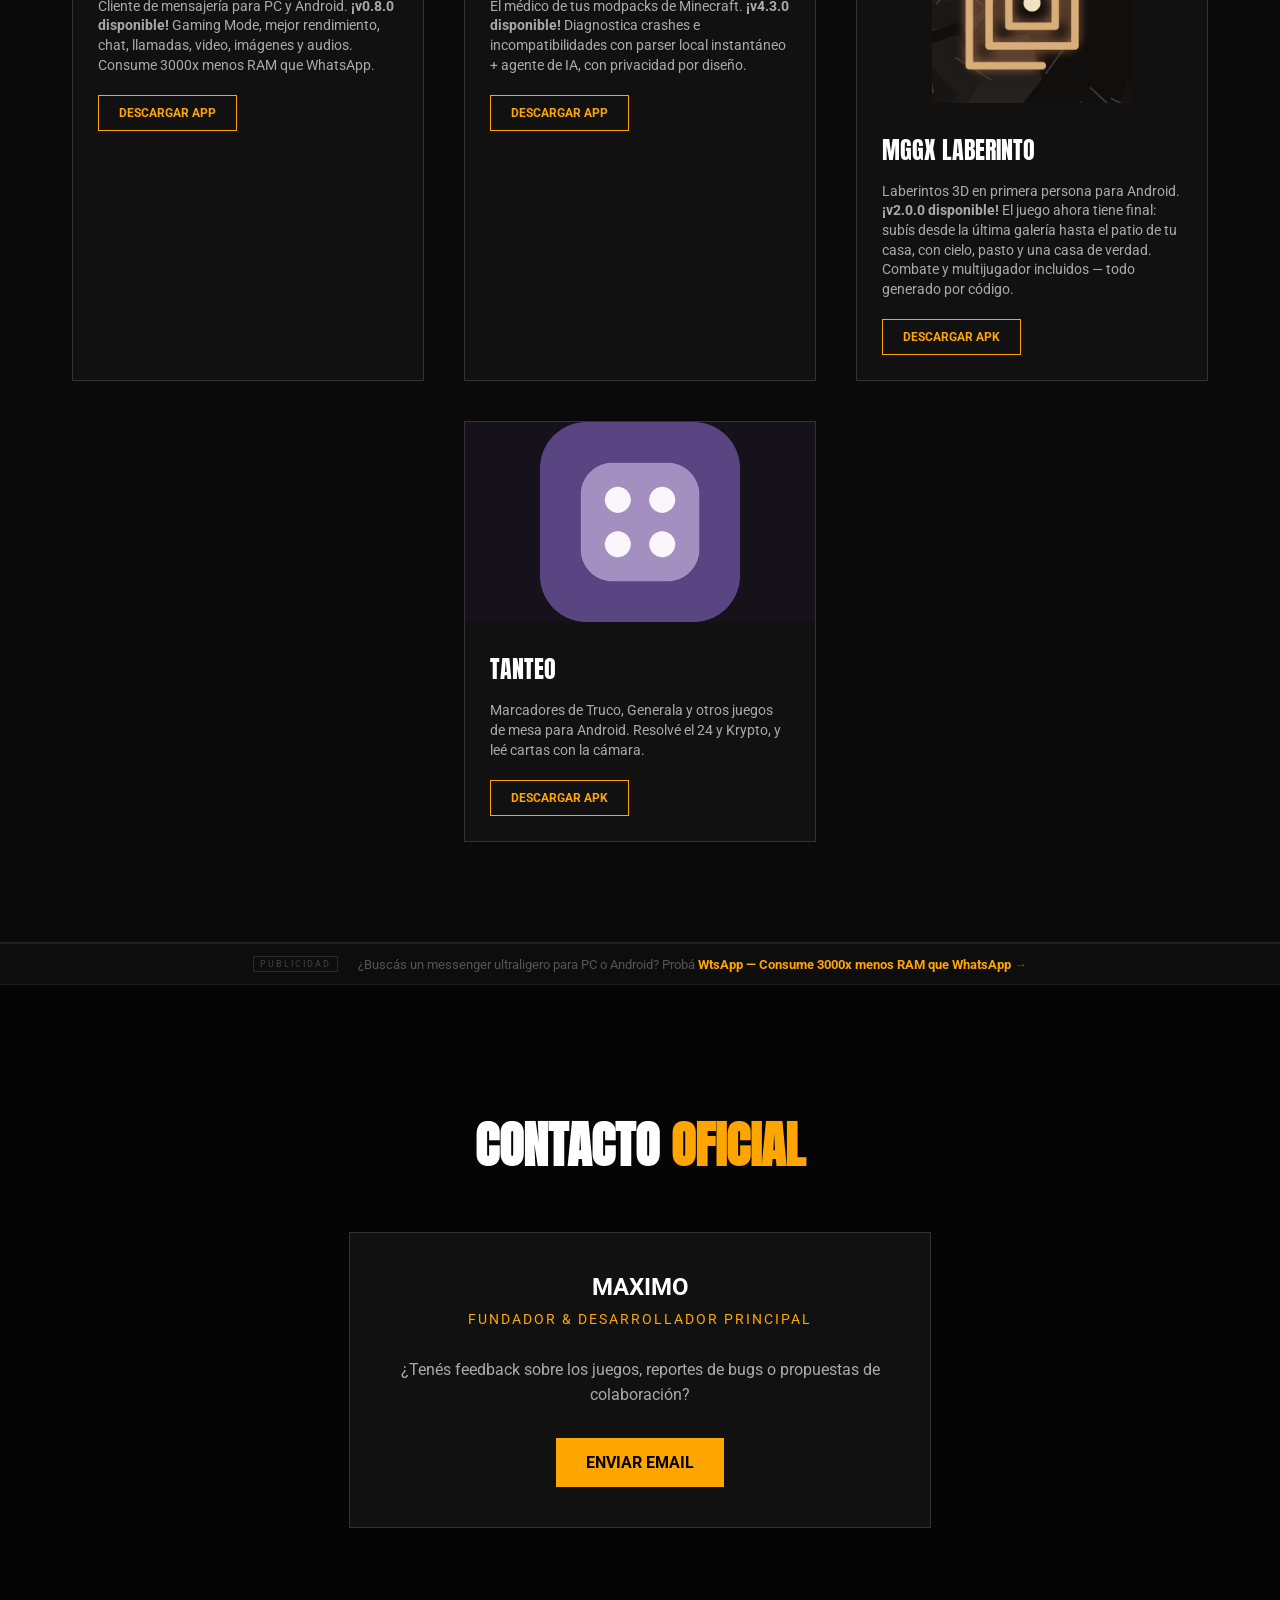
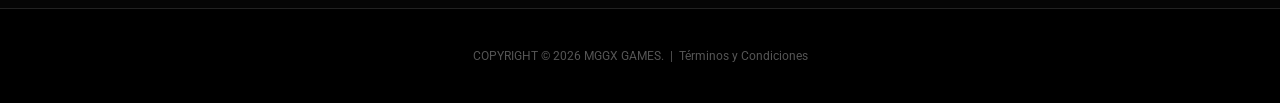
==== commit e5d2b22a: "Agrega la página de Tanteo para Android" ====
--- a/index.html
+++ b/index.html
@@ -4,16 +4,16 @@
     <meta charset="UTF-8">
     <meta name="viewport" content="width=device-width, initial-scale=1.0">
     <title>MGGX Games - Official Site</title>
-    <meta name="description" content="MGGX Games: estudio indie que desarrolla Gas Station Simulator 3D, WtsApp PC, Craft Book PC, MGGX Autoclicker y ModMedic. Descargá nuestros proyectos gratis.">
+    <meta name="description" content="MGGX Games: estudio indie argentino. Descargá Tanteo para Android y nuestros juegos y herramientas gratis para Android y PC.">
     <link rel="canonical" href="https://mggx-games.xyz/">
     <meta property="og:type" content="website">
     <meta property="og:title" content="MGGX Games - Official Site">
-    <meta property="og:description" content="MGGX Games: estudio indie que desarrolla Gas Station Simulator 3D, WtsApp PC, Craft Book PC, MGGX Autoclicker y ModMedic. Descargá nuestros proyectos gratis.">
+    <meta property="og:description" content="MGGX Games: estudio indie argentino. Descargá Tanteo para Android y nuestros juegos y herramientas gratis para Android y PC.">
     <meta property="og:url" content="https://mggx-games.xyz/">
     <meta property="og:image" content="https://mggx-games.xyz/fondo.jpg">
     <meta name="twitter:card" content="summary_large_image">
     <meta name="twitter:title" content="MGGX Games - Official Site">
-    <meta name="twitter:description" content="MGGX Games: estudio indie que desarrolla Gas Station Simulator 3D, WtsApp PC, Craft Book PC, MGGX Autoclicker y ModMedic. Descargá nuestros proyectos gratis.">
+    <meta name="twitter:description" content="MGGX Games: estudio indie argentino. Descargá Tanteo para Android y nuestros juegos y herramientas gratis para Android y PC.">
     <meta name="twitter:image" content="https://mggx-games.xyz/fondo.jpg">
     <link rel="preconnect" href="https://fonts.googleapis.com">
     <link rel="preconnect" href="https://fonts.gstatic.com" crossorigin>
@@ -173,6 +173,15 @@
                 </div>
             </div>
 
+            <div class="game-card">
+                <img src="tanteo/tanteo.webp" alt="" class="card-img" loading="lazy" decoding="async" style="object-fit:contain; background:#181022;">
+                <div class="card-content">
+                    <div class="card-title">TANTEO</div>
+                    <p class="card-desc">Marcadores de Truco, Generala y otros juegos de mesa para Android. Resolvé el 24 y Krypto, y leé cartas con la cámara.</p>
+                    <a href="tanteo/" class="btn-card">DESCARGAR APK</a>
+                </div>
+            </div>
+
         </div>
     </div>
 
